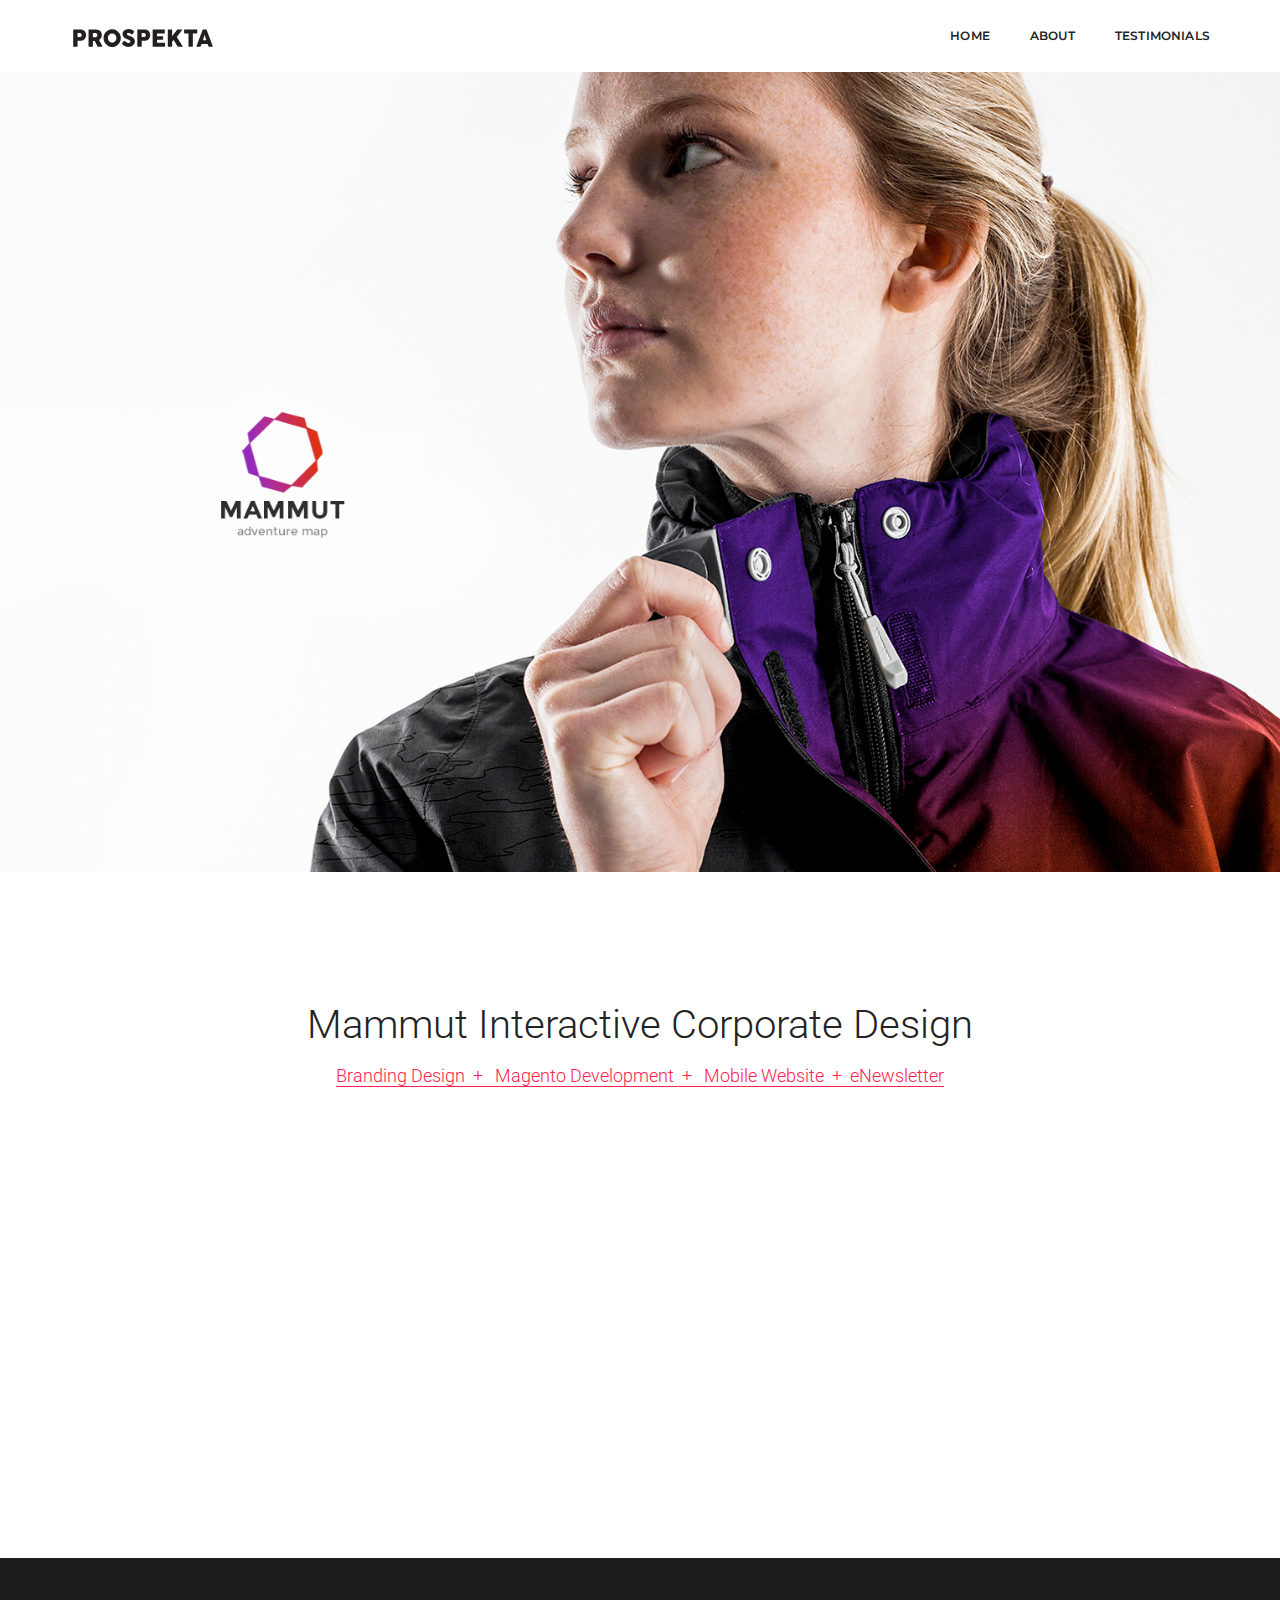
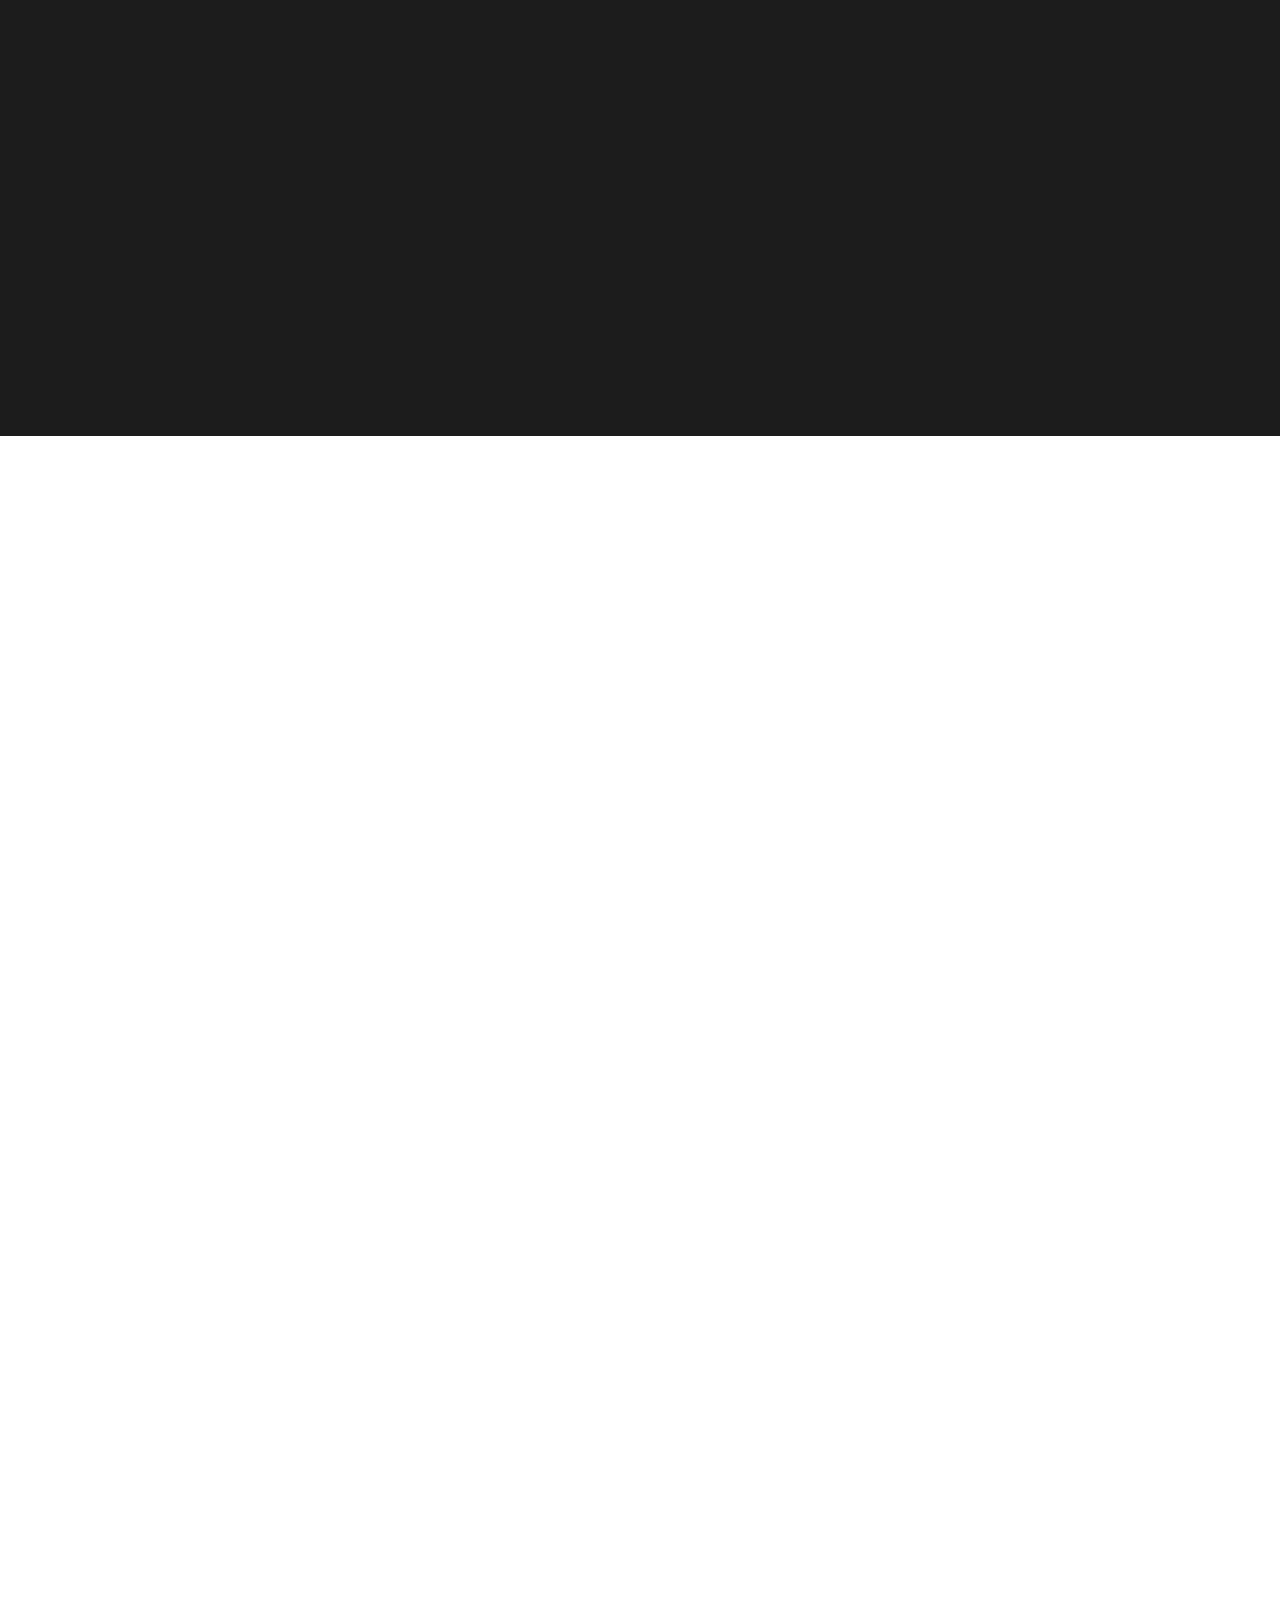
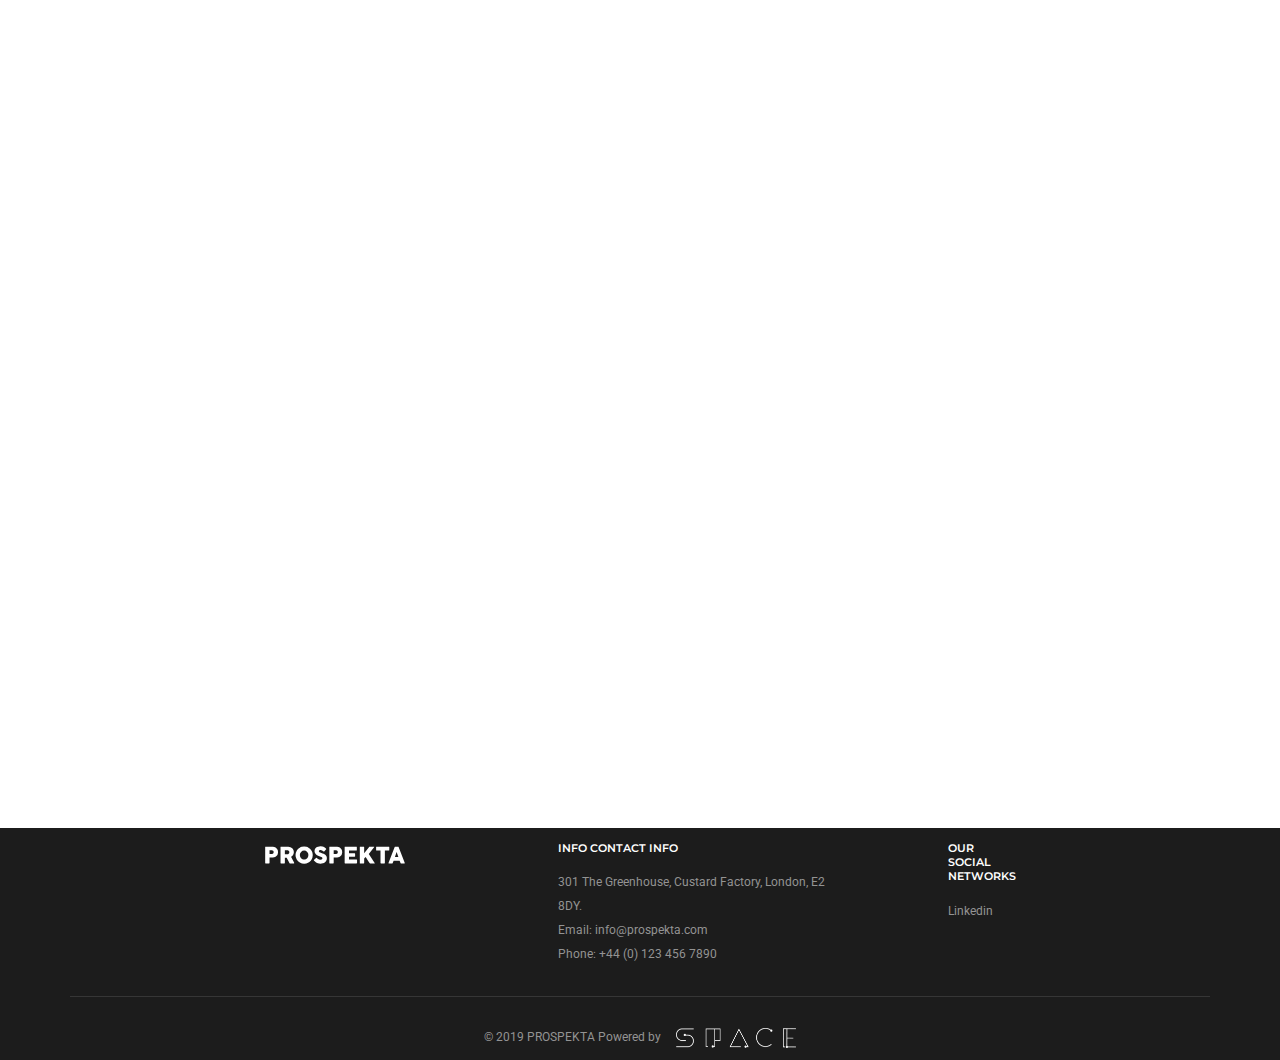
==== Client01.html @ 2a70dddb "Added a client page" ====
<!doctype html>
<html class="no-js" lang="en">

<head>
	<!-- title -->
	<title>Proskpekta - Client </title>
	<meta charset="utf-8">
	<meta http-equiv="X-UA-Compatible" content="IE=edge" />
	<meta name="viewport" content="width=device-width,initial-scale=1.0,maximum-scale=1" />
	<meta name="author" content="ThemeZaa">
	<!-- description -->
	<meta name="description" content="POFO is a highly creative, modern, visually stunning and Bootstrap responsive multipurpose agency and portfolio HTML5 template with 25 ready home page demos.">
	<!-- keywords -->
	<meta name="keywords" content="creative, modern, clean, bootstrap responsive, html5, css3, portfolio, blog, agency, templates, multipurpose, one page, corporate, start-up, studio, branding, designer, freelancer, carousel, parallax, photography, personal, masonry, grid, coming soon, faq">
	<!-- favicon -->
	<link rel="shortcut icon" href="images/favicon.png">
	<link rel="apple-touch-icon" href="images/apple-touch-icon-57x57.png">
	<link rel="apple-touch-icon" sizes="72x72" href="images/apple-touch-icon-72x72.png">
	<link rel="apple-touch-icon" sizes="114x114" href="images/apple-touch-icon-114x114.png">
	<!-- animation -->
	<link rel="stylesheet" href="css/animate.css" />
	<!-- bootstrap -->
	<link rel="stylesheet" href="css/bootstrap.min.css" />
	<!-- et line icon -->
	<link rel="stylesheet" href="css/et-line-icons.css" />
	<!-- font-awesome icon -->
	<link rel="stylesheet" href="css/font-awesome.min.css" />
	<!-- themify icon -->
	<link rel="stylesheet" href="css/themify-icons.css">
	<!-- swiper carousel -->
	<link rel="stylesheet" href="css/swiper.min.css">
	<!-- justified gallery  -->
	<link rel="stylesheet" href="css/justified-gallery.min.css">
	<!-- magnific popup -->
	<link rel="stylesheet" href="css/magnific-popup.css" />
	<!-- revolution slider -->
	<link rel="stylesheet" type="text/css" href="revolution/css/settings.css" media="screen" />
	<link rel="stylesheet" type="text/css" href="revolution/css/layers.css">
	<link rel="stylesheet" type="text/css" href="revolution/css/navigation.css">
	<!-- bootsnav -->
	<link rel="stylesheet" href="css/bootsnav.css">
	<!-- style -->
	<link rel="stylesheet" href="css/style.css" />
	<!-- responsive css -->
	<link rel="stylesheet" href="css/responsive.css" />
	<!--[if IE]>
            <script src="js/html5shiv.js"></script>
        <![endif]-->
</head>

<body>
	<!-- start header -->
	<header>
		<!-- start navigation -->
		<nav class="navbar navbar-default bootsnav navbar-fixed-top header-light bg-white nav-box-width ">
			<div class="container nav-header-container">
				<div class="row">
					<!-- start logo -->
					<div class="col-md-2 col-xs-5">
						<a href="index.html" title="Prospekta" class="logo"><img src="images/prospekta01.svg" data-rjs="images/prospekta01@2x.svg" class="logo-dark"
							 alt="Prospekta">
							<img src="images/prospekta01.svg" data-rjs="images/prospekta01@2x.svg" alt="Prospekta" class="logo-light default"></a>
					</div>
					<!-- end logo -->
					<div class="col-md-7 col-xs-2 width-auto pull-right accordion-menu">
						<button type="button" class="navbar-toggle collapsed pull-right" data-toggle="collapse" data-target="#navbar-collapse-toggle-1">
							<span class="sr-only">toggle navigation</span>
							<span class="icon-bar"></span>
							<span class="icon-bar"></span>
							<span class="icon-bar"></span>
						</button>
						<div class="navbar-collapse collapse pull-right" id="navbar-collapse-toggle-1">
							<ul class="nav navbar-nav navbar-left panel-group no-margin alt-font font-weight-800">
								<li><a href="index.html" title="Home" class="inner-link">Home</a></li>
								<li><a href="#about" title="About" class="inner-link">About</a></li>
								<li><a href="#testimonials" title="Testimonials" class="inner-link">Testimonials</a></li>
							</ul>
						</div>
					</div>
				</div>
			</div>
		</nav>
		<!-- end navigation -->
	</header>
	<!-- end header -->
	<!-- start product banner section -->
	<section class="no-padding cover-background one-fourth-screen top-space" style="background-image: url('images/portfolio-detail-bg.jpg');">
		<div class="container-fluid">
			<div class="row">
				<div class="col-md-12 no-padding">

				</div>
			</div>
		</div>
	</section>
	<!-- end product banner section -->
	<!-- start product information section -->
	<section id="about">
		<div class="container">
			<div class="row">
				<div class="col-md-12 col-sm-12 col-xs-12 text-center margin-100px-bottom sm-margin-50px-bottom xs-margin-30px-bottom">
					<h4 class="font-weight-300 text-extra-dark-gray margin-15px-bottom">Mammut Interactive Corporate Design</h4>
					<span class="text-deep-pink text-large border-bottom border-color-deep-pink font-weight-300">Branding Design &nbsp;+&nbsp;&nbsp;
						Magento Development &nbsp;+&nbsp;&nbsp; Mobile Website &nbsp;+&nbsp; eNewsletter</span>
				</div>
				<div class="col-md-5 col-sm-12 col-xs-12 col-md-offset-1 line-height-28 last-paragraph-no-margin sm-margin-50px-bottom xs-margin-30px-bottom wow fadeIn">
					<p>Lorem Ipsum is simply dummy text of the printing and typesetting industry. Lorem Ipsum has been the industry's standard
						dummy text ever since the 1500s, when an unknown printer took a galley of type and scrambled it to make a type specimen
						book. It has survived not only five centuries, but also the leap into electronic typesetting, remaining essentially
						unchanged. It was popularised in the 1960s with the release of Letraset sheets containing Lorem Ipsum passages.</p>
				</div>
				<div class="col-md-4 col-sm-12 col-xs-12 col-md-offset-1 line-height-26 wow fadeIn">
					<ul class="list-style-6 margin-twelve-left">
						<li class="margin-5px-bottom"><label class="width-30 display-inline-block">Client:</label>Jason Richardson</li>
						<li class="margin-5px-bottom"><label class="width-30 display-inline-block">Industry:</label>Adventure / Travel</li>
						<li class="margin-5px-bottom"><label class="width-30 display-inline-block">Services:</label>Design, Art Direction,
							Website
						</li>
						<li class="margin-5px-bottom"><label class="width-30 display-inline-block">Date:</label>January 16th, 2017
						</li>
						<li class="margin-5px-bottom"><label class="width-30 display-inline-block">Website:</label><a href="https://themeforest.net/item/pofo-creative-agency-corporate-and-portfolio-multipurpose-template/20645944?ref=themezaa"
							 target="_blank">www.mammutadventure.com</a></li>
					</ul>
				</div>
			</div>
		</div>
	</section>
	<!-- end product information section -->
	<!-- start product images section -->
	<section class="bg-extra-dark-gray">
		<div class="container-fluid padding-five-lr sm-padding-30px-lr">
			<div class="row">
				<!-- start product item -->
				<div class="col-md-4 col-sm-4 col-xs-12 xs-margin-30px-bottom wow fadeInUp">
					<img src="images/pofo-portfolio-centered-slides.jpg" alt="brochure image" />
				</div>
				<!-- end product item -->
				<!-- start product item -->
				<div class="col-md-4 col-sm-4 col-xs-12 xs-margin-30px-bottom wow fadeInUp" data-wow-delay="0.2s">
					<img src="images/pofo-portfolio-centered-slides.jpg" alt="brochure image" />
				</div>
				<!-- end product item -->
				<!-- start product item -->
				<div class="col-md-4 col-sm-4 col-xs-12 wow fadeInUp" data-wow-delay="0.4s">
					<img src="images/pofo-portfolio-centered-slides.jpg" alt="brochure image" />
				</div>
				<!-- end product item -->
			</div>
		</div>
	</section>
	<!-- end product images section -->
	<!-- start product quotes section -->
	<section class="wow fadeIn no-padding-bottom">
		<div class="container">
			<div class="row">
				<div class="margin-eight-bottom sm-margin-50px-bottom xs-margin-20px-bottom pull-left">
					<div class="col-md-6 col-sm-12 col-xs-12 last-paragraph-no-margin sm-margin-30px-bottom wow fadeInUp">
						<h5 class="font-weight-300 text-extra-dark-gray">Holistic brand redesign focusing product design, interface design,
							studio photograph style, icon design, editorial design, web design & motion design.
						</h5>
						<p class="font-weight-300 text-medium text-medium-gray">- Paul Rand / Creative Director</p>
					</div>
					<div class="col-md-5 col-sm-12 col-xs-12 col-md-offset-1 wow fadeInUp" data-wow-delay="0.2s">
						<p>Koordinaten bilden die Grundlage für Einsatz des Produktes ausgerichtete Corporate Design. Reale Daten wie zum Beispiel
							Wetterdaten, Geografische Flächen und Höhenmeter, werden in das Design in mit einbezogen. Die neu gestaltete Marke
							zeichnet sich sowohl durch userorientierte Einsatz. die in Grundlage für das Einsatz von des Produktes ausgerichtete
							Corporate Voin Design. in Reale Daten wie zum Beispiel Wetterdaten, Geog rafische Koordi naten und Höhenmeter, werden
							in das Design mit einbezogen. </p>
					</div>
				</div>
			</div>
		</div>
	</section>
	<!-- end product quotes section -->
	<!-- start section -->
	<section class="wow fadeIn bg-extra-dark-gray no-padding-bottom">
		<div class="container">
			<div class="row">
				<div class="col-md-12 text-center">
					<img src="images/portfolio-detail-logo.png" alt="logo mammut" class="margin-40px-bottom sm-margin-30px-bottom" />
					<h6 class="font-weight-300 text-medium-gray width-65 center-col sm-width-80">A corporate design based on the idea of
						generating design with user data created through the usage of the brands products. Every user has his own identity
						and can individualize his own products based on this adventures with the brands products.</h6>
					<div class="height-600px position-relative margin-100px-top sm-margin-50px-tb wow fadeInUp sm-height-auto"><img src="images/portfolio-detail-img-3.png"
						 alt="responsive priview" /></div>
				</div>
			</div>
		</div>
	</section>
	<section id="testimonials" class="wow fadeIn">
		<div class="container">

			<div class="row">
				<!-- start testimonial item -->
				<div class="col-md-4 col-sm-4 col-xs-12 sm-margin-four-bottom text-center xs-margin-twelve-bottom wow fadeInRight last-paragraph-no-margin">
					<img src="http://placehold.it/149x149" class="border-radius-100 width-30 margin-30px-bottom" alt="" />
					<p class="width-90 center-col">Their team are easy to work with and helped me make amazing websites in a short amount
						of time. Thanks guys for all your hard work.</p>
					<i class="fas fa-quote-left icon-small text-deep-pink display-block margin-30px-top margin-15px-bottom"></i>
					<span class="text-extra-dark-gray font-weight-600 text-small text-uppercase display-block line-height-10 alt-font">Shoko
						Mugikura</span>
					<span class="text-light-gray2 text-extra-small text-uppercase text-medium-gray">Design Manager</span>
				</div>
				<!-- end testimonial item -->
				<!-- start testimonial item -->
				<div class="col-md-4 col-sm-4 col-xs-12 sm-margin-four-bottom text-center xs-margin-twelve-bottom wow fadeInRight last-paragraph-no-margin"
				 data-wow-delay="0.2s">
					<img src="http://placehold.it/149x149" class="border-radius-100 width-30 margin-30px-bottom" alt="" />
					<p class="width-90 center-col">Trust us we looked for a very long time and wasted thousands of dollars testing other
						teams, freelancers, and outsource companies.</p>
					<i class="fas fa-quote-left icon-small text-deep-pink display-block margin-30px-top margin-15px-bottom"></i>
					<span class="text-extra-dark-gray font-weight-600 text-small text-uppercase display-block line-height-10 alt-font">Alexander
						Smith</span>
					<span class="text-light-gray2 text-extra-small text-uppercase text-medium-gray">Co Founder / CEO</span>
				</div>
				<!-- end testimonial item -->
				<!-- start testimonial item -->
				<div class="col-md-4 col-sm-4 col-xs-12 sm-margin-four-bottom text-center wow fadeInRight last-paragraph-no-margin" data-wow-delay="0.4s">
					<img src="http://placehold.it/149x149" class="border-radius-100 width-30 margin-30px-bottom" alt="" />
					<p class="width-90 center-col">This is an excellent company! I personally enjoyed the energy and the professional support
						the whole team gave to us into creating website.</p>
					<i class="fas fa-quote-left icon-small text-deep-pink display-block margin-30px-top margin-15px-bottom"></i>
					<span class="text-extra-dark-gray font-weight-600 text-small text-uppercase display-block line-height-10 alt-font">Lindsay
						Swanson</span>
					<span class="text-light-gray2 text-extra-small text-uppercase text-medium-gray">Creative Director</span>
				</div>
				<!-- start testimonial item -->
			</div>
		</div>
	</section>
	<!-- end section -->

	<!-- start footer -->
	<footer class="footer-clean-dark bg-extra-dark-gray padding-one-tb xs-padding-30px-tb">
		<div class="footer-widget-area padding-30px-bottom">
			<div class="container">
				<div class="row" style="    display: flex;
                                    flex: 1;
                                    justify-content: center;
                            ">
					<!-- start logo -->
					<div class="col-md-3 col-sm-12 col-xs-12 widget sm-margin-50px-bottom xs-margin-30px-bottom sm-text-center xs-text-left">
						<a href="index.html" class="display-inline-block"><img class="footer-logo" style="width: 10em; height: 10em;" src="images/prospekta02.svg"
							 data-rjs="/images/prospekta02@2x.svg" alt="Prospekta"></a>
					</div>
					<!-- end logo -->
					<!-- start contact information -->
					<div class="col-md-4 col-sm-4 col-xs-12 widget xs-margin-30px-bottom">
						<div class="widget-title alt-font text-extra-small text-uppercase text-white margin-15px-bottom font-weight-600">Info
							Contact info
						</div>
						<div class="text-small line-height-24 width-75 text-medium-gray xs-width-100">301 The Greenhouse, Custard Factory,
							London, E2 8DY.</div>
						<div class="text-small line-height-24 text-medium-gray">Email: <a href="mailto:info@prospekta.com" class="text-medium-gray">info@prospekta.com</a></div>
						<div class="text-small line-height-24 text-medium-gray">Phone: +44 (0) 123 456 7890</div>
					</div>
					<!-- end contact information -->
					<!-- start social media -->
					<div class="col-md-1 col-sm-4 col-xs-12 widget xs-margin-30px-bottom">
						<div class="widget-title alt-font text-extra-small text-white text-uppercase margin-15px-bottom font-weight-600">Our
							social networks</div>
						<ul class="list-unstyled">

							<li class="width-50 pull-left"><a href="https://www.linkedin.com/" target="_blank" class="text-medium-gray text-small">Linkedin</a></li>

						</ul>
					</div>
					<!-- end social media -->
				</div>
			</div>
		</div>
		<div class="container">
			<div class="border-color-medium-dark-gray border-top padding-30px-top">
				<div class="row">
					<!-- start copyright -->
					<div class="col-md-12 col-xs-12 text-right text-small text-center text-medium-gray">© 2019 PROSPEKTA Powered by
						<a href="http://www.spacedev.uy/" target="_blank" title="ThemeZaa" class="text-medium-gray"><img class="footer-logo"
							 style="width: 10em;
                                    height: 20px;
                                    margin-left: 1em;" src="images/space-02.png" data-rjs="images/space-02@2x.png" alt="Space"></a></div>
					<!-- end copyright -->
				</div>
			</div>
		</div>
	</footer>
	<!-- end footer -->
	<!-- end footer -->
	<!-- start scroll to top -->
	<a class="scroll-top-arrow" href="javascript:void(0);"><i class="ti-arrow-up"></i></a>
	<!-- end scroll to top  -->
	<!-- javascript libraries -->
	<script type="text/javascript" src="js/jquery.js"></script>
	<script type="text/javascript" src="js/modernizr.js"></script>
	<script type="text/javascript" src="js/bootstrap.min.js"></script>
	<script type="text/javascript" src="js/jquery.easing.1.3.js"></script>
	<script type="text/javascript" src="js/skrollr.min.js"></script>
	<script type="text/javascript" src="js/smooth-scroll.js"></script>
	<script type="text/javascript" src="js/jquery.appear.js"></script>
	<!-- menu navigation -->
	<script type="text/javascript" src="js/bootsnav.js"></script>
	<script type="text/javascript" src="js/jquery.nav.js"></script>
	<!-- animation -->
	<script type="text/javascript" src="js/wow.min.js"></script>
	<!-- page scroll -->
	<script type="text/javascript" src="js/page-scroll.js"></script>
	<!-- swiper carousel -->
	<script type="text/javascript" src="js/swiper.min.js"></script>
	<!-- counter -->
	<script type="text/javascript" src="js/jquery.count-to.js"></script>
	<!-- parallax -->
	<script type="text/javascript" src="js/jquery.stellar.js"></script>
	<!-- magnific popup -->
	<script type="text/javascript" src="js/jquery.magnific-popup.min.js"></script>
	<!-- portfolio with shorting tab -->
	<script type="text/javascript" src="js/isotope.pkgd.min.js"></script>
	<!-- images loaded -->
	<script type="text/javascript" src="js/imagesloaded.pkgd.min.js"></script>
	<!-- pull menu -->
	<script type="text/javascript" src="js/classie.js"></script>
	<script type="text/javascript" src="js/hamburger-menu.js"></script>
	<!-- counter  -->
	<script type="text/javascript" src="js/counter.js"></script>
	<!-- fit video  -->
	<script type="text/javascript" src="js/jquery.fitvids.js"></script>
	<!-- equalize -->
	<script type="text/javascript" src="js/equalize.min.js"></script>
	<!-- skill bars  -->
	<script type="text/javascript" src="js/skill.bars.jquery.js"></script>
	<!-- justified gallery  -->
	<script type="text/javascript" src="js/justified-gallery.min.js"></script>
	<!--pie chart-->
	<script type="text/javascript" src="js/jquery.easypiechart.min.js"></script>
	<!-- instagram -->
	<script type="text/javascript" src="js/instafeed.min.js"></script>
	<!-- retina -->
	<script type="text/javascript" src="js/retina.min.js"></script>
	<!-- revolution -->
	<script type="text/javascript" src="revolution/js/jquery.themepunch.tools.min.js"></script>
	<script type="text/javascript" src="revolution/js/jquery.themepunch.revolution.min.js"></script>
	<!-- revolution slider extensions (load below extensions JS files only on local file systems to make the slider work! The following part can be removed on server for on demand loading) -->
	<!--<script type="text/javascript" src="revolution/js/extensions/revolution.extension.actions.min.js"></script>
        <script type="text/javascript" src="revolution/js/extensions/revolution.extension.carousel.min.js"></script>
        <script type="text/javascript" src="revolution/js/extensions/revolution.extension.kenburn.min.js"></script>
        <script type="text/javascript" src="revolution/js/extensions/revolution.extension.layeranimation.min.js"></script>
        <script type="text/javascript" src="revolution/js/extensions/revolution.extension.migration.min.js"></script>
        <script type="text/javascript" src="revolution/js/extensions/revolution.extension.navigation.min.js"></script>
        <script type="text/javascript" src="revolution/js/extensions/revolution.extension.parallax.min.js"></script>
        <script type="text/javascript" src="revolution/js/extensions/revolution.extension.slideanims.min.js"></script>
        <script type="text/javascript" src="revolution/js/extensions/revolution.extension.video.min.js"></script>-->
	<!-- setting -->
	<script type="text/javascript" src="js/main.js"></script>
</body>

</html>
---- css/et-line-icons.css ----
@font-face {
	font-family: 'et-line';
	src:url('../fonts/et-line.eot');
	src:url('../fonts/et-line.eot?#iefix') format('embedded-opentype'),
		url('../fonts/et-line.woff') format('woff'),
		url('../fonts/et-line.ttf') format('truetype'),
		url('../fonts/et-line.svg#et-line') format('svg');
	font-weight: normal;
	font-style: normal;
}

/* Use the following CSS code if you want to use data attributes for inserting your icons */
[data-icon]:before {
	font-family: 'et-line';
	content: attr(data-icon);
	speak: none;
	font-weight: normal;
	font-variant: normal;
	text-transform: none;
	line-height: 1;
	-webkit-font-smoothing: antialiased;
	-moz-osx-font-smoothing: grayscale;
	display:inline-block;
}

/* Use the following CSS code if you want to have a class per icon */
/*
Instead of a list of all class selectors,
you can use the generic selector below, but it's slower:
[class*="icon-"] {
*/
.icon-mobile, .icon-laptop, .icon-desktop, .icon-tablet, .icon-phone, .icon-document, .icon-documents, .icon-search, .icon-clipboard, .icon-newspaper, .icon-notebook, .icon-book-open, .icon-browser, .icon-calendar, .icon-presentation, .icon-picture, .icon-pictures, .icon-video, .icon-camera, .icon-printer, .icon-toolbox, .icon-briefcase, .icon-wallet, .icon-gift, .icon-bargraph, .icon-grid, .icon-expand, .icon-focus, .icon-edit, .icon-adjustments, .icon-ribbon, .icon-hourglass, .icon-lock, .icon-megaphone, .icon-shield, .icon-trophy, .icon-flag, .icon-map, .icon-puzzle, .icon-basket, .icon-envelope, .icon-streetsign, .icon-telescope, .icon-gears, .icon-key, .icon-paperclip, .icon-attachment, .icon-pricetags, .icon-lightbulb, .icon-layers, .icon-pencil, .icon-tools, .icon-tools-2, .icon-scissors, .icon-paintbrush, .icon-magnifying-glass, .icon-circle-compass, .icon-linegraph, .icon-mic, .icon-strategy, .icon-beaker, .icon-caution, .icon-recycle, .icon-anchor, .icon-profile-male, .icon-profile-female, .icon-bike, .icon-wine, .icon-hotairballoon, .icon-globe, .icon-genius, .icon-map-pin, .icon-dial, .icon-chat, .icon-heart, .icon-cloud, .icon-upload, .icon-download, .icon-target, .icon-hazardous, .icon-piechart, .icon-speedometer, .icon-global, .icon-compass, .icon-lifesaver, .icon-clock, .icon-aperture, .icon-quote, .icon-scope, .icon-alarmclock, .icon-refresh, .icon-happy, .icon-sad, .icon-facebook, .icon-twitter, .icon-googleplus, .icon-rss, .icon-tumblr, .icon-linkedin, .icon-dribbble {
	font-family: 'et-line';
	speak: none;
	font-style: normal;
	font-weight: normal;
	font-variant: normal;
	text-transform: none;
	line-height: 1.1;
	-webkit-font-smoothing: antialiased;
	-moz-osx-font-smoothing: grayscale;
	display:inline-block;
}
.icon-mobile:before {
	content: "\e000";
}
.icon-laptop:before {
	content: "\e001";
}
.icon-desktop:before {
	content: "\e002";
}
.icon-tablet:before {
	content: "\e003";
}
.icon-phone:before {
	content: "\e004";
}
.icon-document:before {
	content: "\e005";
}
.icon-documents:before {
	content: "\e006";
}
.icon-search:before {
	content: "\e007";
}
.icon-clipboard:before {
	content: "\e008";
}
.icon-newspaper:before {
	content: "\e009";
}
.icon-notebook:before {
	content: "\e00a";
}
.icon-book-open:before {
	content: "\e00b";
}
.icon-browser:before {
	content: "\e00c";
}
.icon-calendar:before {
	content: "\e00d";
}
.icon-presentation:before {
	content: "\e00e";
}
.icon-picture:before {
	content: "\e00f";
}
.icon-pictures:before {
	content: "\e010";
}
.icon-video:before {
	content: "\e011";
}
.icon-camera:before {
	content: "\e012";
}
.icon-printer:before {
	content: "\e013";
}
.icon-toolbox:before {
	content: "\e014";
}
.icon-briefcase:before {
	content: "\e015";
}
.icon-wallet:before {
	content: "\e016";
}
.icon-gift:before {
	content: "\e017";
}
.icon-bargraph:before {
	content: "\e018";
}
.icon-grid:before {
	content: "\e019";
}
.icon-expand:before {
	content: "\e01a";
}
.icon-focus:before {
	content: "\e01b";
}
.icon-edit:before {
	content: "\e01c";
}
.icon-adjustments:before {
	content: "\e01d";
}
.icon-ribbon:before {
	content: "\e01e";
}
.icon-hourglass:before {
	content: "\e01f";
}
.icon-lock:before {
	content: "\e020";
}
.icon-megaphone:before {
	content: "\e021";
}
.icon-shield:before {
	content: "\e022";
}
.icon-trophy:before {
	content: "\e023";
}
.icon-flag:before {
	content: "\e024";
}
.icon-map:before {
	content: "\e025";
}
.icon-puzzle:before {
	content: "\e026";
}
.icon-basket:before {
	content: "\e027";
}
.icon-envelope:before {
	content: "\e028";
}
.icon-streetsign:before {
	content: "\e029";
}
.icon-telescope:before {
	content: "\e02a";
}
.icon-gears:before {
	content: "\e02b";
}
.icon-key:before {
	content: "\e02c";
}
.icon-paperclip:before {
	content: "\e02d";
}
.icon-attachment:before {
	content: "\e02e";
}
.icon-pricetags:before {
	content: "\e02f";
}
.icon-lightbulb:before {
	content: "\e030";
}
.icon-layers:before {
	content: "\e031";
}
.icon-pencil:before {
	content: "\e032";
}
.icon-tools:before {
	content: "\e033";
}
.icon-tools-2:before {
	content: "\e034";
}
.icon-scissors:before {
	content: "\e035";
}
.icon-paintbrush:before {
	content: "\e036";
}
.icon-magnifying-glass:before {
	content: "\e037";
}
.icon-circle-compass:before {
	content: "\e038";
}
.icon-linegraph:before {
	content: "\e039";
}
.icon-mic:before {
	content: "\e03a";
}
.icon-strategy:before {
	content: "\e03b";
}
.icon-beaker:before {
	content: "\e03c";
}
.icon-caution:before {
	content: "\e03d";
}
.icon-recycle:before {
	content: "\e03e";
}
.icon-anchor:before {
	content: "\e03f";
}
.icon-profile-male:before {
	content: "\e040";
}
.icon-profile-female:before {
	content: "\e041";
}
.icon-bike:before {
	content: "\e042";
}
.icon-wine:before {
	content: "\e043";
}
.icon-hotairballoon:before {
	content: "\e044";
}
.icon-globe:before {
	content: "\e045";
}
.icon-genius:before {
	content: "\e046";
}
.icon-map-pin:before {
	content: "\e047";
}
.icon-dial:before {
	content: "\e048";
}
.icon-chat:before {
	content: "\e049";
}
.icon-heart:before {
	content: "\e04a";
}
.icon-cloud:before {
	content: "\e04b";
}
.icon-upload:before {
	content: "\e04c";
}
.icon-download:before {
	content: "\e04d";
}
.icon-target:before {
	content: "\e04e";
}
.icon-hazardous:before {
	content: "\e04f";
}
.icon-piechart:before {
	content: "\e050";
}
.icon-speedometer:before {
	content: "\e051";
}
.icon-global:before {
	content: "\e052";
}
.icon-compass:before {
	content: "\e053";
}
.icon-lifesaver:before {
	content: "\e054";
}
.icon-clock:before {
	content: "\e055";
}
.icon-aperture:before {
	content: "\e056";
}
.icon-quote:before {
	content: "\e057";
}
.icon-scope:before {
	content: "\e058";
}
.icon-alarmclock:before {
	content: "\e059";
}
.icon-refresh:before {
	content: "\e05a";
}
.icon-happy:before {
	content: "\e05b";
}
.icon-sad:before {
	content: "\e05c";
}
.icon-facebook:before {
	content: "\e05d";
}
.icon-twitter:before {
	content: "\e05e";
}
.icon-googleplus:before {
	content: "\e05f";
}
.icon-rss:before {
	content: "\e060";
}
.icon-tumblr:before {
	content: "\e061";
}
.icon-linkedin:before {
	content: "\e062";
}
.icon-dribbble:before {
	content: "\e063";
}
---- css/themify-icons.css ----
@font-face {
	font-family: 'themify';
	src:url('../fonts/themify.eot?-fvbane');
	src:url('../fonts/themify.eot?#iefix-fvbane') format('embedded-opentype'),
		url('../fonts/themify.woff?-fvbane') format('woff'),
		url('../fonts/themify.ttf?-fvbane') format('truetype'),
		url('../fonts/themify.svg?-fvbane#themify') format('svg');
	font-weight: normal;
	font-style: normal;
}

[class^="ti-"], [class*=" ti-"] {
	font-family: 'themify';
	speak: none;
	font-style: normal;
	font-weight: normal;
	font-variant: normal;
	text-transform: none;
	line-height: 1;
        display: inline-block;

	/* Better Font Rendering =========== */
	-webkit-font-smoothing: antialiased;
	-moz-osx-font-smoothing: grayscale;
}

.ti-wand:before {
	content: "\e600";
}
.ti-volume:before {
	content: "\e601";
}
.ti-user:before {
	content: "\e602";
}
.ti-unlock:before {
	content: "\e603";
}
.ti-unlink:before {
	content: "\e604";
}
.ti-trash:before {
	content: "\e605";
}
.ti-thought:before {
	content: "\e606";
}
.ti-target:before {
	content: "\e607";
}
.ti-tag:before {
	content: "\e608";
}
.ti-tablet:before {
	content: "\e609";
}
.ti-star:before {
	content: "\e60a";
}
.ti-spray:before {
	content: "\e60b";
}
.ti-signal:before {
	content: "\e60c";
}
.ti-shopping-cart:before {
	content: "\e60d";
}
.ti-shopping-cart-full:before {
	content: "\e60e";
}
.ti-settings:before {
	content: "\e60f";
}
.ti-search:before {
	content: "\e610";
}
.ti-zoom-in:before {
	content: "\e611";
}
.ti-zoom-out:before {
	content: "\e612";
}
.ti-cut:before {
	content: "\e613";
}
.ti-ruler:before {
	content: "\e614";
}
.ti-ruler-pencil:before {
	content: "\e615";
}
.ti-ruler-alt:before {
	content: "\e616";
}
.ti-bookmark:before {
	content: "\e617";
}
.ti-bookmark-alt:before {
	content: "\e618";
}
.ti-reload:before {
	content: "\e619";
}
.ti-plus:before {
	content: "\e61a";
}
.ti-pin:before {
	content: "\e61b";
}
.ti-pencil:before {
	content: "\e61c";
}
.ti-pencil-alt:before {
	content: "\e61d";
}
.ti-paint-roller:before {
	content: "\e61e";
}
.ti-paint-bucket:before {
	content: "\e61f";
}
.ti-na:before {
	content: "\e620";
}
.ti-mobile:before {
	content: "\e621";
}
.ti-minus:before {
	content: "\e622";
}
.ti-medall:before {
	content: "\e623";
}
.ti-medall-alt:before {
	content: "\e624";
}
.ti-marker:before {
	content: "\e625";
}
.ti-marker-alt:before {
	content: "\e626";
}
.ti-arrow-up:before {
	content: "\e627";
}
.ti-arrow-right:before {
	content: "\e628";
}
.ti-arrow-left:before {
	content: "\e629";
}
.ti-arrow-down:before {
	content: "\e62a";
}
.ti-lock:before {
	content: "\e62b";
}
.ti-location-arrow:before {
	content: "\e62c";
}
.ti-link:before {
	content: "\e62d";
}
.ti-layout:before {
	content: "\e62e";
}
.ti-layers:before {
	content: "\e62f";
}
.ti-layers-alt:before {
	content: "\e630";
}
.ti-key:before {
	content: "\e631";
}
.ti-import:before {
	content: "\e632";
}
.ti-image:before {
	content: "\e633";
}
.ti-heart:before {
	content: "\e634";
}
.ti-heart-broken:before {
	content: "\e635";
}
.ti-hand-stop:before {
	content: "\e636";
}
.ti-hand-open:before {
	content: "\e637";
}
.ti-hand-drag:before {
	content: "\e638";
}
.ti-folder:before {
	content: "\e639";
}
.ti-flag:before {
	content: "\e63a";
}
.ti-flag-alt:before {
	content: "\e63b";
}
.ti-flag-alt-2:before {
	content: "\e63c";
}
.ti-eye:before {
	content: "\e63d";
}
.ti-export:before {
	content: "\e63e";
}
.ti-exchange-vertical:before {
	content: "\e63f";
}
.ti-desktop:before {
	content: "\e640";
}
.ti-cup:before {
	content: "\e641";
}
.ti-crown:before {
	content: "\e642";
}
.ti-comments:before {
	content: "\e643";
}
.ti-comment:before {
	content: "\e644";
}
.ti-comment-alt:before {
	content: "\e645";
}
.ti-close:before {
	content: "\e646";
}
.ti-clip:before {
	content: "\e647";
}
.ti-angle-up:before {
	content: "\e648";
}
.ti-angle-right:before {
	content: "\e649";
}
.ti-angle-left:before {
	content: "\e64a";
}
.ti-angle-down:before {
	content: "\e64b";
}
.ti-check:before {
	content: "\e64c";
}
.ti-check-box:before {
	content: "\e64d";
}
.ti-camera:before {
	content: "\e64e";
}
.ti-announcement:before {
	content: "\e64f";
}
.ti-brush:before {
	content: "\e650";
}
.ti-briefcase:before {
	content: "\e651";
}
.ti-bolt:before {
	content: "\e652";
}
.ti-bolt-alt:before {
	content: "\e653";
}
.ti-blackboard:before {
	content: "\e654";
}
.ti-bag:before {
	content: "\e655";
}
.ti-move:before {
	content: "\e656";
}
.ti-arrows-vertical:before {
	content: "\e657";
}
.ti-arrows-horizontal:before {
	content: "\e658";
}
.ti-fullscreen:before {
	content: "\e659";
}
.ti-arrow-top-right:before {
	content: "\e65a";
}
.ti-arrow-top-left:before {
	content: "\e65b";
}
.ti-arrow-circle-up:before {
	content: "\e65c";
}
.ti-arrow-circle-right:before {
	content: "\e65d";
}
.ti-arrow-circle-left:before {
	content: "\e65e";
}
.ti-arrow-circle-down:before {
	content: "\e65f";
}
.ti-angle-double-up:before {
	content: "\e660";
}
.ti-angle-double-right:before {
	content: "\e661";
}
.ti-angle-double-left:before {
	content: "\e662";
}
.ti-angle-double-down:before {
	content: "\e663";
}
.ti-zip:before {
	content: "\e664";
}
.ti-world:before {
	content: "\e665";
}
.ti-wheelchair:before {
	content: "\e666";
}
.ti-view-list:before {
	content: "\e667";
}
.ti-view-list-alt:before {
	content: "\e668";
}
.ti-view-grid:before {
	content: "\e669";
}
.ti-uppercase:before {
	content: "\e66a";
}
.ti-upload:before {
	content: "\e66b";
}
.ti-underline:before {
	content: "\e66c";
}
.ti-truck:before {
	content: "\e66d";
}
.ti-timer:before {
	content: "\e66e";
}
.ti-ticket:before {
	content: "\e66f";
}
.ti-thumb-up:before {
	content: "\e670";
}
.ti-thumb-down:before {
	content: "\e671";
}
.ti-text:before {
	content: "\e672";
}
.ti-stats-up:before {
	content: "\e673";
}
.ti-stats-down:before {
	content: "\e674";
}
.ti-split-v:before {
	content: "\e675";
}
.ti-split-h:before {
	content: "\e676";
}
.ti-smallcap:before {
	content: "\e677";
}
.ti-shine:before {
	content: "\e678";
}
.ti-shift-right:before {
	content: "\e679";
}
.ti-shift-left:before {
	content: "\e67a";
}
.ti-shield:before {
	content: "\e67b";
}
.ti-notepad:before {
	content: "\e67c";
}
.ti-server:before {
	content: "\e67d";
}
.ti-quote-right:before {
	content: "\e67e";
}
.ti-quote-left:before {
	content: "\e67f";
}
.ti-pulse:before {
	content: "\e680";
}
.ti-printer:before {
	content: "\e681";
}
.ti-power-off:before {
	content: "\e682";
}
.ti-plug:before {
	content: "\e683";
}
.ti-pie-chart:before {
	content: "\e684";
}
.ti-paragraph:before {
	content: "\e685";
}
.ti-panel:before {
	content: "\e686";
}
.ti-package:before {
	content: "\e687";
}
.ti-music:before {
	content: "\e688";
}
.ti-music-alt:before {
	content: "\e689";
}
.ti-mouse:before {
	content: "\e68a";
}
.ti-mouse-alt:before {
	content: "\e68b";
}
.ti-money:before {
	content: "\e68c";
}
.ti-microphone:before {
	content: "\e68d";
}
.ti-menu:before {
	content: "\e68e";
}
.ti-menu-alt:before {
	content: "\e68f";
}
.ti-map:before {
	content: "\e690";
}
.ti-map-alt:before {
	content: "\e691";
}
.ti-loop:before {
	content: "\e692";
}
.ti-location-pin:before {
	content: "\e693";
}
.ti-list:before {
	content: "\e694";
}
.ti-light-bulb:before {
	content: "\e695";
}
.ti-Italic:before {
	content: "\e696";
}
.ti-info:before {
	content: "\e697";
}
.ti-infinite:before {
	content: "\e698";
}
.ti-id-badge:before {
	content: "\e699";
}
.ti-hummer:before {
	content: "\e69a";
}
.ti-home:before {
	content: "\e69b";
}
.ti-help:before {
	content: "\e69c";
}
.ti-headphone:before {
	content: "\e69d";
}
.ti-harddrives:before {
	content: "\e69e";
}
.ti-harddrive:before {
	content: "\e69f";
}
.ti-gift:before {
	content: "\e6a0";
}
.ti-game:before {
	content: "\e6a1";
}
.ti-filter:before {
	content: "\e6a2";
}
.ti-files:before {
	content: "\e6a3";
}
.ti-file:before {
	content: "\e6a4";
}
.ti-eraser:before {
	content: "\e6a5";
}
.ti-envelope:before {
	content: "\e6a6";
}
.ti-download:before {
	content: "\e6a7";
}
.ti-direction:before {
	content: "\e6a8";
}
.ti-direction-alt:before {
	content: "\e6a9";
}
.ti-dashboard:before {
	content: "\e6aa";
}
.ti-control-stop:before {
	content: "\e6ab";
}
.ti-control-shuffle:before {
	content: "\e6ac";
}
.ti-control-play:before {
	content: "\e6ad";
}
.ti-control-pause:before {
	content: "\e6ae";
}
.ti-control-forward:before {
	content: "\e6af";
}
.ti-control-backward:before {
	content: "\e6b0";
}
.ti-cloud:before {
	content: "\e6b1";
}
.ti-cloud-up:before {
	content: "\e6b2";
}
.ti-cloud-down:before {
	content: "\e6b3";
}
.ti-clipboard:before {
	content: "\e6b4";
}
.ti-car:before {
	content: "\e6b5";
}
.ti-calendar:before {
	content: "\e6b6";
}
.ti-book:before {
	content: "\e6b7";
}
.ti-bell:before {
	content: "\e6b8";
}
.ti-basketball:before {
	content: "\e6b9";
}
.ti-bar-chart:before {
	content: "\e6ba";
}
.ti-bar-chart-alt:before {
	content: "\e6bb";
}
.ti-back-right:before {
	content: "\e6bc";
}
.ti-back-left:before {
	content: "\e6bd";
}
.ti-arrows-corner:before {
	content: "\e6be";
}
.ti-archive:before {
	content: "\e6bf";
}
.ti-anchor:before {
	content: "\e6c0";
}
.ti-align-right:before {
	content: "\e6c1";
}
.ti-align-left:before {
	content: "\e6c2";
}
.ti-align-justify:before {
	content: "\e6c3";
}
.ti-align-center:before {
	content: "\e6c4";
}
.ti-alert:before {
	content: "\e6c5";
}
.ti-alarm-clock:before {
	content: "\e6c6";
}
.ti-agenda:before {
	content: "\e6c7";
}
.ti-write:before {
	content: "\e6c8";
}
.ti-window:before {
	content: "\e6c9";
}
.ti-widgetized:before {
	content: "\e6ca";
}
.ti-widget:before {
	content: "\e6cb";
}
.ti-widget-alt:before {
	content: "\e6cc";
}
.ti-wallet:before {
	content: "\e6cd";
}
.ti-video-clapper:before {
	content: "\e6ce";
}
.ti-video-camera:before {
	content: "\e6cf";
}
.ti-vector:before {
	content: "\e6d0";
}
.ti-themify-logo:before {
	content: "\e6d1";
}
.ti-themify-favicon:before {
	content: "\e6d2";
}
.ti-themify-favicon-alt:before {
	content: "\e6d3";
}
.ti-support:before {
	content: "\e6d4";
}
.ti-stamp:before {
	content: "\e6d5";
}
.ti-split-v-alt:before {
	content: "\e6d6";
}
.ti-slice:before {
	content: "\e6d7";
}
.ti-shortcode:before {
	content: "\e6d8";
}
.ti-shift-right-alt:before {
	content: "\e6d9";
}
.ti-shift-left-alt:before {
	content: "\e6da";
}
.ti-ruler-alt-2:before {
	content: "\e6db";
}
.ti-receipt:before {
	content: "\e6dc";
}
.ti-pin2:before {
	content: "\e6dd";
}
.ti-pin-alt:before {
	content: "\e6de";
}
.ti-pencil-alt2:before {
	content: "\e6df";
}
.ti-palette:before {
	content: "\e6e0";
}
.ti-more:before {
	content: "\e6e1";
}
.ti-more-alt:before {
	content: "\e6e2";
}
.ti-microphone-alt:before {
	content: "\e6e3";
}
.ti-magnet:before {
	content: "\e6e4";
}
.ti-line-double:before {
	content: "\e6e5";
}
.ti-line-dotted:before {
	content: "\e6e6";
}
.ti-line-dashed:before {
	content: "\e6e7";
}
.ti-layout-width-full:before {
	content: "\e6e8";
}
.ti-layout-width-default:before {
	content: "\e6e9";
}
.ti-layout-width-default-alt:before {
	content: "\e6ea";
}
.ti-layout-tab:before {
	content: "\e6eb";
}
.ti-layout-tab-window:before {
	content: "\e6ec";
}
.ti-layout-tab-v:before {
	content: "\e6ed";
}
.ti-layout-tab-min:before {
	content: "\e6ee";
}
.ti-layout-slider:before {
	content: "\e6ef";
}
.ti-layout-slider-alt:before {
	content: "\e6f0";
}
.ti-layout-sidebar-right:before {
	content: "\e6f1";
}
.ti-layout-sidebar-none:before {
	content: "\e6f2";
}
.ti-layout-sidebar-left:before {
	content: "\e6f3";
}
.ti-layout-placeholder:before {
	content: "\e6f4";
}
.ti-layout-menu:before {
	content: "\e6f5";
}
.ti-layout-menu-v:before {
	content: "\e6f6";
}
.ti-layout-menu-separated:before {
	content: "\e6f7";
}
.ti-layout-menu-full:before {
	content: "\e6f8";
}
.ti-layout-media-right-alt:before {
	content: "\e6f9";
}
.ti-layout-media-right:before {
	content: "\e6fa";
}
.ti-layout-media-overlay:before {
	content: "\e6fb";
}
.ti-layout-media-overlay-alt:before {
	content: "\e6fc";
}
.ti-layout-media-overlay-alt-2:before {
	content: "\e6fd";
}
.ti-layout-media-left-alt:before {
	content: "\e6fe";
}
.ti-layout-media-left:before {
	content: "\e6ff";
}
.ti-layout-media-center-alt:before {
	content: "\e700";
}
.ti-layout-media-center:before {
	content: "\e701";
}
.ti-layout-list-thumb:before {
	content: "\e702";
}
.ti-layout-list-thumb-alt:before {
	content: "\e703";
}
.ti-layout-list-post:before {
	content: "\e704";
}
.ti-layout-list-large-image:before {
	content: "\e705";
}
.ti-layout-line-solid:before {
	content: "\e706";
}
.ti-layout-grid4:before {
	content: "\e707";
}
.ti-layout-grid3:before {
	content: "\e708";
}
.ti-layout-grid2:before {
	content: "\e709";
}
.ti-layout-grid2-thumb:before {
	content: "\e70a";
}
.ti-layout-cta-right:before {
	content: "\e70b";
}
.ti-layout-cta-left:before {
	content: "\e70c";
}
.ti-layout-cta-center:before {
	content: "\e70d";
}
.ti-layout-cta-btn-right:before {
	content: "\e70e";
}
.ti-layout-cta-btn-left:before {
	content: "\e70f";
}
.ti-layout-column4:before {
	content: "\e710";
}
.ti-layout-column3:before {
	content: "\e711";
}
.ti-layout-column2:before {
	content: "\e712";
}
.ti-layout-accordion-separated:before {
	content: "\e713";
}
.ti-layout-accordion-merged:before {
	content: "\e714";
}
.ti-layout-accordion-list:before {
	content: "\e715";
}
.ti-ink-pen:before {
	content: "\e716";
}
.ti-info-alt:before {
	content: "\e717";
}
.ti-help-alt:before {
	content: "\e718";
}
.ti-headphone-alt:before {
	content: "\e719";
}
.ti-hand-point-up:before {
	content: "\e71a";
}
.ti-hand-point-right:before {
	content: "\e71b";
}
.ti-hand-point-left:before {
	content: "\e71c";
}
.ti-hand-point-down:before {
	content: "\e71d";
}
.ti-gallery:before {
	content: "\e71e";
}
.ti-face-smile:before {
	content: "\e71f";
}
.ti-face-sad:before {
	content: "\e720";
}
.ti-credit-card:before {
	content: "\e721";
}
.ti-control-skip-forward:before {
	content: "\e722";
}
.ti-control-skip-backward:before {
	content: "\e723";
}
.ti-control-record:before {
	content: "\e724";
}
.ti-control-eject:before {
	content: "\e725";
}
.ti-comments-smiley:before {
	content: "\e726";
}
.ti-brush-alt:before {
	content: "\e727";
}
.ti-youtube:before {
	content: "\e728";
}
.ti-vimeo:before {
	content: "\e729";
}
.ti-twitter:before {
	content: "\e72a";
}
.ti-time:before {
	content: "\e72b";
}
.ti-tumblr:before {
	content: "\e72c";
}
.ti-skype:before {
	content: "\e72d";
}
.ti-share:before {
	content: "\e72e";
}
.ti-share-alt:before {
	content: "\e72f";
}
.ti-rocket:before {
	content: "\e730";
}
.ti-pinterest:before {
	content: "\e731";
}
.ti-new-window:before {
	content: "\e732";
}
.ti-microsoft:before {
	content: "\e733";
}
.ti-list-ol:before {
	content: "\e734";
}
.ti-linkedin:before {
	content: "\e735";
}
.ti-layout-sidebar-2:before {
	content: "\e736";
}
.ti-layout-grid4-alt:before {
	content: "\e737";
}
.ti-layout-grid3-alt:before {
	content: "\e738";
}
.ti-layout-grid2-alt:before {
	content: "\e739";
}
.ti-layout-column4-alt:before {
	content: "\e73a";
}
.ti-layout-column3-alt:before {
	content: "\e73b";
}
.ti-layout-column2-alt:before {
	content: "\e73c";
}
.ti-instagram:before {
	content: "\e73d";
}
.ti-google:before {
	content: "\e73e";
}
.ti-github:before {
	content: "\e73f";
}
.ti-flickr:before {
	content: "\e740";
}
.ti-facebook:before {
	content: "\e741";
}
.ti-dropbox:before {
	content: "\e742";
}
.ti-dribbble:before {
	content: "\e743";
}
.ti-apple:before {
	content: "\e744";
}
.ti-android:before {
	content: "\e745";
}
.ti-save:before {
	content: "\e746";
}
.ti-save-alt:before {
	content: "\e747";
}
.ti-yahoo:before {
	content: "\e748";
}
.ti-wordpress:before {
	content: "\e749";
}
.ti-vimeo-alt:before {
	content: "\e74a";
}
.ti-twitter-alt:before {
	content: "\e74b";
}
.ti-tumblr-alt:before {
	content: "\e74c";
}
.ti-trello:before {
	content: "\e74d";
}
.ti-stack-overflow:before {
	content: "\e74e";
}
.ti-soundcloud:before {
	content: "\e74f";
}
.ti-sharethis:before {
	content: "\e750";
}
.ti-sharethis-alt:before {
	content: "\e751";
}
.ti-reddit:before {
	content: "\e752";
}
.ti-pinterest-alt:before {
	content: "\e753";
}
.ti-microsoft-alt:before {
	content: "\e754";
}
.ti-linux:before {
	content: "\e755";
}
.ti-jsfiddle:before {
	content: "\e756";
}
.ti-joomla:before {
	content: "\e757";
}
.ti-html5:before {
	content: "\e758";
}
.ti-flickr-alt:before {
	content: "\e759";
}
.ti-email:before {
	content: "\e75a";
}
.ti-drupal:before {
	content: "\e75b";
}
.ti-dropbox-alt:before {
	content: "\e75c";
}
.ti-css3:before {
	content: "\e75d";
}
.ti-rss:before {
	content: "\e75e";
}
.ti-rss-alt:before {
	content: "\e75f";
}
---- css/justified-gallery.min.css ----
/*!
 * Justified Gallery - v3.6.3
 * http://miromannino.github.io/Justified-Gallery/
 * Copyright (c) 2016 Miro Mannino
 * Licensed under the MIT license.
 */
.justified-gallery{width:100%;position:relative;overflow:hidden}.justified-gallery>a,.justified-gallery>div{position:absolute;display:inline-block;overflow:hidden;filter:"alpha(opacity=10)";opacity:.1}.justified-gallery>a>img,.justified-gallery>div>img,.justified-gallery>a>a>img,.justified-gallery>div>a>img{position:absolute;top:50%;left:50%;margin:0;padding:0;border:0;filter:"alpha(opacity=0)";opacity:0}.justified-gallery>a>.caption,.justified-gallery>div>.caption{display:none;position:absolute;bottom:0;padding:5px;background-color:#000;left:0;right:0;margin:0;color:#fff;font-size:12px;font-weight:300;font-family:sans-serif}.justified-gallery>a>.caption.caption-visible,.justified-gallery>div>.caption.caption-visible{display:initial;filter:"alpha(opacity=70)";opacity:.7;-webkit-transition:opacity 500ms ease-in;-moz-transition:opacity 500ms ease-in;-o-transition:opacity 500ms ease-in;transition:opacity 500ms ease-in}.justified-gallery>.entry-visible{filter:"alpha(opacity=100)";opacity:1;background:0 0}.justified-gallery>.entry-visible>img,.justified-gallery>.entry-visible>a>img{filter:"alpha(opacity=100)";opacity:1;-webkit-transition:opacity 500ms ease-in;-moz-transition:opacity 500ms ease-in;-o-transition:opacity 500ms ease-in;transition:opacity 500ms ease-in}.justified-gallery>.jg-filtered{display:none}.justified-gallery>.spinner{position:absolute;bottom:0;margin-left:-24px;padding:10px 0;left:50%;filter:"alpha(opacity=100)";opacity:1;overflow:initial}.justified-gallery>.spinner>span{display:inline-block;filter:"alpha(opacity=0)";opacity:0;width:8px;height:8px;margin:0 4px;background-color:#000;border-radius:6px}
---- revolution/css/settings.css ----
/*-----------------------------------------------------------------------------

-	Revolution Slider 5.0 Default Style Settings -

Screen Stylesheet

version:   	5.4.5
date:      	15/05/17
author:		themepunch
email:     	info@themepunch.com
website:   	http://www.themepunch.com
-----------------------------------------------------------------------------*/
#debungcontrolls,.debugtimeline{width:100%;box-sizing:border-box}.rev_column,.rev_column .tp-parallax-wrap,.tp-svg-layer svg{vertical-align:top}#debungcontrolls{z-index:100000;position:fixed;bottom:0;height:auto;background:rgba(0,0,0,.6);padding:10px}.debugtimeline{height:10px;position:relative;margin-bottom:3px;display:none;white-space:nowrap}.debugtimeline:hover{height:15px}.the_timeline_tester{background:#e74c3c;position:absolute;top:0;left:0;height:100%;width:0}.rs-go-fullscreen{position:fixed!important;width:100%!important;height:100%!important;top:0!important;left:0!important;z-index:9999999!important;background:#fff!important}.debugtimeline.tl_slide .the_timeline_tester{background:#f39c12}.debugtimeline.tl_frame .the_timeline_tester{background:#3498db}.debugtimline_txt{color:#fff;font-weight:400;font-size:7px;position:absolute;left:10px;top:0;white-space:nowrap;line-height:10px}.rtl{direction:rtl}@font-face{font-family:revicons;src:url(../fonts/revicons/revicons.eot?5510888);src:url(../fonts/revicons/revicons.eot?5510888#iefix) format('embedded-opentype'),url(../fonts/revicons/revicons.woff?5510888) format('woff'),url(../fonts/revicons/revicons.ttf?5510888) format('truetype'),url(../fonts/revicons/revicons.svg?5510888#revicons) format('svg');font-weight:400;font-style:normal}[class*=" revicon-"]:before,[class^=revicon-]:before{font-family:revicons;font-style:normal;font-weight:400;speak:none;display:inline-block;text-decoration:inherit;width:1em;margin-right:.2em;text-align:center;font-variant:normal;text-transform:none;line-height:1em;margin-left:.2em}.revicon-search-1:before{content:'\e802'}.revicon-pencil-1:before{content:'\e831'}.revicon-picture-1:before{content:'\e803'}.revicon-cancel:before{content:'\e80a'}.revicon-info-circled:before{content:'\e80f'}.revicon-trash:before{content:'\e801'}.revicon-left-dir:before{content:'\e817'}.revicon-right-dir:before{content:'\e818'}.revicon-down-open:before{content:'\e83b'}.revicon-left-open:before{content:'\e819'}.revicon-right-open:before{content:'\e81a'}.revicon-angle-left:before{content:'\e820'}.revicon-angle-right:before{content:'\e81d'}.revicon-left-big:before{content:'\e81f'}.revicon-right-big:before{content:'\e81e'}.revicon-magic:before{content:'\e807'}.revicon-picture:before{content:'\e800'}.revicon-export:before{content:'\e80b'}.revicon-cog:before{content:'\e832'}.revicon-login:before{content:'\e833'}.revicon-logout:before{content:'\e834'}.revicon-video:before{content:'\e805'}.revicon-arrow-combo:before{content:'\e827'}.revicon-left-open-1:before{content:'\e82a'}.revicon-right-open-1:before{content:'\e82b'}.revicon-left-open-mini:before{content:'\e822'}.revicon-right-open-mini:before{content:'\e823'}.revicon-left-open-big:before{content:'\e824'}.revicon-right-open-big:before{content:'\e825'}.revicon-left:before{content:'\e836'}.revicon-right:before{content:'\e826'}.revicon-ccw:before{content:'\e808'}.revicon-arrows-ccw:before{content:'\e806'}.revicon-palette:before{content:'\e829'}.revicon-list-add:before{content:'\e80c'}.revicon-doc:before{content:'\e809'}.revicon-left-open-outline:before{content:'\e82e'}.revicon-left-open-2:before{content:'\e82c'}.revicon-right-open-outline:before{content:'\e82f'}.revicon-right-open-2:before{content:'\e82d'}.revicon-equalizer:before{content:'\e83a'}.revicon-layers-alt:before{content:'\e804'}.revicon-popup:before{content:'\e828'}.rev_slider_wrapper{position:relative;z-index:0;width:100%}.rev_slider{position:relative;overflow:visible}.entry-content .rev_slider a,.rev_slider a{box-shadow:none}.tp-overflow-hidden{overflow:hidden!important}.group_ov_hidden{overflow:hidden}.rev_slider img,.tp-simpleresponsive img{max-width:none!important;transition:none;margin:0;padding:0;border:none}.rev_slider .no-slides-text{font-weight:700;text-align:center;padding-top:80px}.rev_slider>ul,.rev_slider>ul>li,.rev_slider>ul>li:before,.rev_slider_wrapper>ul,.tp-revslider-mainul>li,.tp-revslider-mainul>li:before,.tp-simpleresponsive>ul,.tp-simpleresponsive>ul>li,.tp-simpleresponsive>ul>li:before{list-style:none!important;position:absolute;margin:0!important;padding:0!important;overflow-x:visible;overflow-y:visible;background-image:none;background-position:0 0;text-indent:0;top:0;left:0}.rev_slider>ul>li,.rev_slider>ul>li:before,.tp-revslider-mainul>li,.tp-revslider-mainul>li:before,.tp-simpleresponsive>ul>li,.tp-simpleresponsive>ul>li:before{visibility:hidden}.tp-revslider-mainul,.tp-revslider-slidesli{padding:0!important;margin:0!important;list-style:none!important}.fullscreen-container,.fullwidthbanner-container{padding:0;position:relative}.rev_slider li.tp-revslider-slidesli{position:absolute!important}.tp-caption .rs-untoggled-content{display:block}.tp-caption .rs-toggled-content{display:none}.rs-toggle-content-active.tp-caption .rs-toggled-content{display:block}.rs-toggle-content-active.tp-caption .rs-untoggled-content{display:none}.rev_slider .caption,.rev_slider .tp-caption{position:relative;visibility:hidden;white-space:nowrap;display:block;-webkit-font-smoothing:antialiased!important;z-index:1}.rev_slider .caption,.rev_slider .tp-caption,.tp-simpleresponsive img{-moz-user-select:none;-khtml-user-select:none;-webkit-user-select:none;-o-user-select:none}.rev_slider .tp-mask-wrap .tp-caption,.rev_slider .tp-mask-wrap :last-child,.wpb_text_column .rev_slider .tp-mask-wrap .tp-caption,.wpb_text_column .rev_slider .tp-mask-wrap :last-child{margin-bottom:0}.tp-svg-layer svg{width:100%;height:100%;position:relative}.tp-carousel-wrapper{cursor:url(openhand.cur),move}.tp-carousel-wrapper.dragged{cursor:url(closedhand.cur),move}.tp_inner_padding{box-sizing:border-box;max-height:none!important}.tp-caption.tp-layer-selectable{-moz-user-select:all;-khtml-user-select:all;-webkit-user-select:all;-o-user-select:all}.tp-caption.tp-hidden-caption,.tp-forcenotvisible,.tp-hide-revslider,.tp-parallax-wrap.tp-hidden-caption{visibility:hidden!important;display:none!important}.rev_slider audio,.rev_slider embed,.rev_slider iframe,.rev_slider object,.rev_slider video{max-width:none!important}.tp-element-background{position:absolute;top:0;left:0;width:100%;height:100%;z-index:0}.tp-blockmask,.tp-blockmask_in,.tp-blockmask_out{position:absolute;top:0;left:0;width:100%;height:100%;background:#fff;z-index:1000;transform:scaleX(0) scaleY(0)}.tp-parallax-wrap{transform-style:preserve-3d}.rev_row_zone{position:absolute;width:100%;left:0;box-sizing:border-box;min-height:50px;font-size:0}.rev_column_inner,.rev_slider .tp-caption.rev_row{position:relative;width:100%!important;box-sizing:border-box}.rev_row_zone_top{top:0}.rev_row_zone_middle{top:50%;transform:translateY(-50%)}.rev_row_zone_bottom{bottom:0}.rev_slider .tp-caption.rev_row{display:table;table-layout:fixed;vertical-align:top;height:auto!important;font-size:0}.rev_column{display:table-cell;position:relative;height:auto;box-sizing:border-box;font-size:0}.rev_column_inner{display:block;height:auto!important;white-space:normal!important}.rev_column_bg{width:100%;height:100%;position:absolute;top:0;left:0;z-index:0;box-sizing:border-box;background-clip:content-box;border:0 solid transparent}.tp-caption .backcorner,.tp-caption .backcornertop,.tp-caption .frontcorner,.tp-caption .frontcornertop{height:0;top:0;width:0;position:absolute}.rev_column_inner .tp-loop-wrap,.rev_column_inner .tp-mask-wrap,.rev_column_inner .tp-parallax-wrap{text-align:inherit}.rev_column_inner .tp-mask-wrap{display:inline-block}.rev_column_inner .tp-parallax-wrap,.rev_column_inner .tp-parallax-wrap .tp-loop-wrap,.rev_column_inner .tp-parallax-wrap .tp-mask-wrap{position:relative!important;left:auto!important;top:auto!important;line-height:0}.tp-video-play-button,.tp-video-play-button i{line-height:50px!important;vertical-align:top;text-align:center}.rev_column_inner .rev_layer_in_column,.rev_column_inner .tp-parallax-wrap,.rev_column_inner .tp-parallax-wrap .tp-loop-wrap,.rev_column_inner .tp-parallax-wrap .tp-mask-wrap{vertical-align:top}.rev_break_columns{display:block!important}.rev_break_columns .tp-parallax-wrap.rev_column{display:block!important;width:100%!important}.fullwidthbanner-container{overflow:hidden}.fullwidthbanner-container .fullwidthabanner{width:100%;position:relative}.tp-static-layers{position:absolute;z-index:101;top:0;left:0}.tp-caption .frontcorner{border-left:40px solid transparent;border-right:0 solid transparent;border-top:40px solid #00A8FF;left:-40px}.tp-caption .backcorner{border-left:0 solid transparent;border-right:40px solid transparent;border-bottom:40px solid #00A8FF;right:0}.tp-caption .frontcornertop{border-left:40px solid transparent;border-right:0 solid transparent;border-bottom:40px solid #00A8FF;left:-40px}.tp-caption .backcornertop{border-left:0 solid transparent;border-right:40px solid transparent;border-top:40px solid #00A8FF;right:0}.tp-layer-inner-rotation{position:relative!important}img.tp-slider-alternative-image{width:100%;height:auto}.caption.fullscreenvideo,.rs-background-video-layer,.tp-caption.coverscreenvideo,.tp-caption.fullscreenvideo{width:100%;height:100%;top:0;left:0;position:absolute}.noFilterClass{filter:none!important}.rs-background-video-layer{visibility:hidden;z-index:0}.caption.fullscreenvideo audio,.caption.fullscreenvideo iframe,.caption.fullscreenvideo video,.tp-caption.fullscreenvideo iframe,.tp-caption.fullscreenvideo iframe audio,.tp-caption.fullscreenvideo iframe video{width:100%!important;height:100%!important;display:none}.fullcoveredvideo audio,.fullscreenvideo audio .fullcoveredvideo video,.fullscreenvideo video{background:#000}.fullcoveredvideo .tp-poster{background-position:center center;background-size:cover;width:100%;height:100%;top:0;left:0}.videoisplaying .html5vid .tp-poster{display:none}.tp-video-play-button{background:#000;background:rgba(0,0,0,.3);border-radius:5px;position:absolute;top:50%;left:50%;color:#FFF;margin-top:-25px;margin-left:-25px;cursor:pointer;width:50px;height:50px;box-sizing:border-box;display:inline-block;z-index:4;opacity:0;transition:opacity .3s ease-out!important}.tp-audio-html5 .tp-video-play-button,.tp-hiddenaudio{display:none!important}.tp-caption .html5vid{width:100%!important;height:100%!important}.tp-video-play-button i{width:50px;height:50px;display:inline-block;font-size:40px!important}.rs-fullvideo-cover,.tp-dottedoverlay,.tp-shadowcover{height:100%;top:0;left:0;position:absolute}.tp-caption:hover .tp-video-play-button{opacity:1;display:block}.tp-caption .tp-revstop{display:none;border-left:5px solid #fff!important;border-right:5px solid #fff!important;margin-top:15px!important;line-height:20px!important;vertical-align:top;font-size:25px!important}.tp-seek-bar,.tp-video-button,.tp-volume-bar{outline:0;line-height:12px;margin:0;cursor:pointer}.videoisplaying .revicon-right-dir{display:none}.videoisplaying .tp-revstop{display:inline-block}.videoisplaying .tp-video-play-button{display:none}.fullcoveredvideo .tp-video-play-button{display:none!important}.fullscreenvideo .fullscreenvideo audio,.fullscreenvideo .fullscreenvideo video{object-fit:contain!important}.fullscreenvideo .fullcoveredvideo audio,.fullscreenvideo .fullcoveredvideo video{object-fit:cover!important}.tp-video-controls{position:absolute;bottom:0;left:0;right:0;padding:5px;opacity:0;transition:opacity .3s;background-image:linear-gradient(to bottom,#000 13%,#323232 100%);display:table;max-width:100%;overflow:hidden;box-sizing:border-box}.rev-btn.rev-hiddenicon i,.rev-btn.rev-withicon i{transition:all .2s ease-out!important;font-size:15px}.tp-caption:hover .tp-video-controls{opacity:.9}.tp-video-button{background:rgba(0,0,0,.5);border:0;border-radius:3px;font-size:12px;color:#fff;padding:0}.tp-video-button:hover{cursor:pointer}.tp-video-button-wrap,.tp-video-seek-bar-wrap,.tp-video-vol-bar-wrap{padding:0 5px;display:table-cell;vertical-align:middle}.tp-video-seek-bar-wrap{width:80%}.tp-video-vol-bar-wrap{width:20%}.tp-seek-bar,.tp-volume-bar{width:100%;padding:0}.rs-fullvideo-cover{width:100%;background:0 0;z-index:5}.disabled_lc .tp-video-play-button,.rs-background-video-layer audio::-webkit-media-controls,.rs-background-video-layer video::-webkit-media-controls,.rs-background-video-layer video::-webkit-media-controls-start-playback-button{display:none!important}.tp-audio-html5 .tp-video-controls{opacity:1!important;visibility:visible!important}.tp-dottedoverlay{background-repeat:repeat;width:100%;z-index:3}.tp-dottedoverlay.twoxtwo{background:url(../assets/gridtile.png)}.tp-dottedoverlay.twoxtwowhite{background:url(../assets/gridtile_white.png)}.tp-dottedoverlay.threexthree{background:url(../assets/gridtile_3x3.png)}.tp-dottedoverlay.threexthreewhite{background:url(../assets/gridtile_3x3_white.png)}.tp-shadowcover{width:100%;background:#fff;z-index:-1}.tp-shadow1{box-shadow:0 10px 6px -6px rgba(0,0,0,.8)}.tp-shadow2:after,.tp-shadow2:before,.tp-shadow3:before,.tp-shadow4:after{z-index:-2;position:absolute;content:"";bottom:10px;left:10px;width:50%;top:85%;max-width:300px;background:0 0;box-shadow:0 15px 10px rgba(0,0,0,.8);transform:rotate(-3deg)}.tp-shadow2:after,.tp-shadow4:after{transform:rotate(3deg);right:10px;left:auto}.tp-shadow5{position:relative;box-shadow:0 1px 4px rgba(0,0,0,.3),0 0 40px rgba(0,0,0,.1) inset}.tp-shadow5:after,.tp-shadow5:before{content:"";position:absolute;z-index:-2;box-shadow:0 0 25px 0 rgba(0,0,0,.6);top:30%;bottom:0;left:20px;right:20px;border-radius:100px/20px}.tp-button{padding:6px 13px 5px;border-radius:3px;height:30px;cursor:pointer;color:#fff!important;text-shadow:0 1px 1px rgba(0,0,0,.6)!important;font-size:15px;line-height:45px!important;font-family:arial,sans-serif;font-weight:700;letter-spacing:-1px;text-decoration:none}.tp-button.big{color:#fff;text-shadow:0 1px 1px rgba(0,0,0,.6);font-weight:700;padding:9px 20px;font-size:19px;line-height:57px!important}.purchase:hover,.tp-button.big:hover,.tp-button:hover{background-position:bottom,15px 11px}.purchase.green,.purchase:hover.green,.tp-button.green,.tp-button:hover.green{background-color:#21a117;box-shadow:0 3px 0 0 #104d0b}.purchase.blue,.purchase:hover.blue,.tp-button.blue,.tp-button:hover.blue{background-color:#1d78cb;box-shadow:0 3px 0 0 #0f3e68}.purchase.red,.purchase:hover.red,.tp-button.red,.tp-button:hover.red{background-color:#cb1d1d;box-shadow:0 3px 0 0 #7c1212}.purchase.orange,.purchase:hover.orange,.tp-button.orange,.tp-button:hover.orange{background-color:#f70;box-shadow:0 3px 0 0 #a34c00}.purchase.darkgrey,.purchase:hover.darkgrey,.tp-button.darkgrey,.tp-button.grey,.tp-button:hover.darkgrey,.tp-button:hover.grey{background-color:#555;box-shadow:0 3px 0 0 #222}.purchase.lightgrey,.purchase:hover.lightgrey,.tp-button.lightgrey,.tp-button:hover.lightgrey{background-color:#888;box-shadow:0 3px 0 0 #555}.rev-btn,.rev-btn:visited{outline:0!important;box-shadow:none!important;text-decoration:none!important;line-height:44px;font-size:17px;font-weight:500;padding:12px 35px;box-sizing:border-box;font-family:Roboto,sans-serif;cursor:pointer}.rev-btn.rev-uppercase,.rev-btn.rev-uppercase:visited{text-transform:uppercase;letter-spacing:1px;font-size:15px;font-weight:900}.rev-btn.rev-withicon i{font-weight:400;position:relative;top:0;margin-left:10px!important}.rev-btn.rev-hiddenicon i{font-weight:400;position:relative;top:0;opacity:0;margin-left:0!important;width:0!important}.rev-btn.rev-hiddenicon:hover i{opacity:1!important;margin-left:10px!important;width:auto!important}.rev-btn.rev-medium,.rev-btn.rev-medium:visited{line-height:36px;font-size:14px;padding:10px 30px}.rev-btn.rev-medium.rev-hiddenicon i,.rev-btn.rev-medium.rev-withicon i{font-size:14px;top:0}.rev-btn.rev-small,.rev-btn.rev-small:visited{line-height:28px;font-size:12px;padding:7px 20px}.rev-btn.rev-small.rev-hiddenicon i,.rev-btn.rev-small.rev-withicon i{font-size:12px;top:0}.rev-maxround{border-radius:30px}.rev-minround{border-radius:3px}.rev-burger{position:relative;width:60px;height:60px;box-sizing:border-box;padding:22px 0 0 14px;border-radius:50%;border:1px solid rgba(51,51,51,.25);-webkit-tap-highlight-color:transparent;cursor:pointer}.rev-burger span{display:block;width:30px;height:3px;background:#333;transition:.7s;pointer-events:none;transform-style:flat!important}.rev-burger.revb-white span,.rev-burger.revb-whitenoborder span{background:#fff}.rev-burger span:nth-child(2){margin:3px 0}#dialog_addbutton .rev-burger:hover :first-child,.open .rev-burger :first-child,.open.rev-burger :first-child{transform:translateY(6px) rotate(-45deg)}#dialog_addbutton .rev-burger:hover :nth-child(2),.open .rev-burger :nth-child(2),.open.rev-burger :nth-child(2){transform:rotate(-45deg);opacity:0}#dialog_addbutton .rev-burger:hover :last-child,.open .rev-burger :last-child,.open.rev-burger :last-child{transform:translateY(-6px) rotate(-135deg)}.rev-burger.revb-white{border:2px solid rgba(255,255,255,.2)}.rev-burger.revb-darknoborder,.rev-burger.revb-whitenoborder{border:0}.rev-burger.revb-darknoborder span{background:#333}.rev-burger.revb-whitefull{background:#fff;border:none}.rev-burger.revb-whitefull span{background:#333}.rev-burger.revb-darkfull{background:#333;border:none}.rev-burger.revb-darkfull span,.rev-scroll-btn.revs-fullwhite{background:#fff}@keyframes rev-ani-mouse{0%{opacity:1;top:29%}15%{opacity:1;top:50%}50%{opacity:0;top:50%}100%{opacity:0;top:29%}}.rev-scroll-btn{display:inline-block;position:relative;left:0;right:0;text-align:center;cursor:pointer;width:35px;height:55px;box-sizing:border-box;border:3px solid #fff;border-radius:23px}.rev-scroll-btn>*{display:inline-block;line-height:18px;font-size:13px;font-weight:400;color:#fff;font-family:proxima-nova,"Helvetica Neue",Helvetica,Arial,sans-serif;letter-spacing:2px}.rev-scroll-btn>.active,.rev-scroll-btn>:focus,.rev-scroll-btn>:hover{color:#fff}.rev-scroll-btn>.active,.rev-scroll-btn>:active,.rev-scroll-btn>:focus,.rev-scroll-btn>:hover{opacity:.8}.rev-scroll-btn.revs-fullwhite span{background:#333}.rev-scroll-btn.revs-fulldark{background:#333;border:none}.rev-scroll-btn.revs-fulldark span,.tp-bullet{background:#fff}.rev-scroll-btn span{position:absolute;display:block;top:29%;left:50%;width:8px;height:8px;margin:-4px 0 0 -4px;background:#fff;border-radius:50%;animation:rev-ani-mouse 2.5s linear infinite}.rev-scroll-btn.revs-dark{border-color:#333}.rev-scroll-btn.revs-dark span{background:#333}.rev-control-btn{position:relative;display:inline-block;z-index:5;color:#FFF;font-size:20px;line-height:60px;font-weight:400;font-style:normal;font-family:Raleway;text-decoration:none;text-align:center;background-color:#000;border-radius:50px;text-shadow:none;background-color:rgba(0,0,0,.5);width:60px;height:60px;box-sizing:border-box;cursor:pointer}.rev-cbutton-dark-sr,.rev-cbutton-light-sr{border-radius:3px}.rev-cbutton-light,.rev-cbutton-light-sr{color:#333;background-color:rgba(255,255,255,.75)}.rev-sbutton{line-height:37px;width:37px;height:37px}.rev-sbutton-blue{background-color:#3B5998}.rev-sbutton-lightblue{background-color:#00A0D1}.rev-sbutton-red{background-color:#DD4B39}.tp-bannertimer{visibility:hidden;width:100%;height:5px;background:#000;background:rgba(0,0,0,.15);position:absolute;z-index:200;top:0}.tp-bannertimer.tp-bottom{top:auto;bottom:0!important;height:5px}.tp-caption img{background:0 0;-ms-filter:"progid:DXImageTransform.Microsoft.gradient(startColorstr=#00FFFFFF,endColorstr=#00FFFFFF)";filter:progid:DXImageTransform.Microsoft.gradient(startColorstr=#00FFFFFF, endColorstr=#00FFFFFF);zoom:1}.caption.slidelink a div,.tp-caption.slidelink a div{width:3000px;height:1500px;background:url(../assets/coloredbg.png)}.tp-caption.slidelink a span{background:url(../assets/coloredbg.png)}.tp-loader.spinner0,.tp-loader.spinner5{background-image:url(../assets/loader.gif);background-repeat:no-repeat}.tp-shape{width:100%;height:100%}.tp-caption .rs-starring{display:inline-block}.tp-caption .rs-starring .star-rating{float:none;display:inline-block;vertical-align:top;color:#FFC321!important}.tp-caption .rs-starring .star-rating,.tp-caption .rs-starring-page .star-rating{position:relative;height:1em;width:5.4em;font-family:star;font-size:1em!important}.tp-loader.spinner0,.tp-loader.spinner1{width:40px;height:40px;margin-top:-20px;margin-left:-20px;animation:tp-rotateplane 1.2s infinite ease-in-out;background-color:#fff;border-radius:3px;box-shadow:0 0 20px 0 rgba(0,0,0,.15)}.tp-caption .rs-starring .star-rating:before,.tp-caption .rs-starring-page .star-rating:before{content:"\73\73\73\73\73";color:#E0DADF;float:left;top:0;left:0;position:absolute}.tp-caption .rs-starring .star-rating span{overflow:hidden;float:left;top:0;left:0;position:absolute;padding-top:1.5em;font-size:1em!important}.tp-caption .rs-starring .star-rating span:before{content:"\53\53\53\53\53";top:0;position:absolute;left:0}.tp-loader{top:50%;left:50%;z-index:10000;position:absolute}.tp-loader.spinner0{background-position:center center}.tp-loader.spinner5{background-position:10px 10px;background-color:#fff;margin:-22px;width:44px;height:44px;border-radius:3px}@keyframes tp-rotateplane{0%{transform:perspective(120px) rotateX(0) rotateY(0)}50%{transform:perspective(120px) rotateX(-180.1deg) rotateY(0)}100%{transform:perspective(120px) rotateX(-180deg) rotateY(-179.9deg)}}.tp-loader.spinner2{width:40px;height:40px;margin-top:-20px;margin-left:-20px;background-color:red;box-shadow:0 0 20px 0 rgba(0,0,0,.15);border-radius:100%;animation:tp-scaleout 1s infinite ease-in-out}@keyframes tp-scaleout{0%{transform:scale(0)}100%{transform:scale(1);opacity:0}}.tp-loader.spinner3{margin:-9px 0 0 -35px;width:70px;text-align:center}.tp-loader.spinner3 .bounce1,.tp-loader.spinner3 .bounce2,.tp-loader.spinner3 .bounce3{width:18px;height:18px;background-color:#fff;box-shadow:0 0 20px 0 rgba(0,0,0,.15);border-radius:100%;display:inline-block;animation:tp-bouncedelay 1.4s infinite ease-in-out;animation-fill-mode:both}.tp-loader.spinner3 .bounce1{animation-delay:-.32s}.tp-loader.spinner3 .bounce2{animation-delay:-.16s}@keyframes tp-bouncedelay{0%,100%,80%{transform:scale(0)}40%{transform:scale(1)}}.tp-loader.spinner4{margin:-20px 0 0 -20px;width:40px;height:40px;text-align:center;animation:tp-rotate 2s infinite linear}.tp-loader.spinner4 .dot1,.tp-loader.spinner4 .dot2{width:60%;height:60%;display:inline-block;position:absolute;top:0;background-color:#fff;border-radius:100%;animation:tp-bounce 2s infinite ease-in-out;box-shadow:0 0 20px 0 rgba(0,0,0,.15)}.tp-loader.spinner4 .dot2{top:auto;bottom:0;animation-delay:-1s}@keyframes tp-rotate{100%{transform:rotate(360deg)}}@keyframes tp-bounce{0%,100%{transform:scale(0)}50%{transform:scale(1)}}.tp-bullets.navbar,.tp-tabs.navbar,.tp-thumbs.navbar{border:none;min-height:0;margin:0;border-radius:0}.tp-bullets,.tp-tabs,.tp-thumbs{position:absolute;display:block;z-index:1000;top:0;left:0}.tp-tab,.tp-thumb{cursor:pointer;position:absolute;opacity:.5;box-sizing:border-box}.tp-arr-imgholder,.tp-tab-image,.tp-thumb-image,.tp-videoposter{background-position:center center;background-size:cover;width:100%;height:100%;display:block;position:absolute;top:0;left:0}.tp-tab.selected,.tp-tab:hover,.tp-thumb.selected,.tp-thumb:hover{opacity:1}.tp-tab-mask,.tp-thumb-mask{box-sizing:border-box!important}.tp-tabs,.tp-thumbs{box-sizing:content-box!important}.tp-bullet{width:15px;height:15px;position:absolute;background:rgba(255,255,255,.3);cursor:pointer}.tp-bullet.selected,.tp-bullet:hover{background:#fff}.tparrows{cursor:pointer;background:#000;background:rgba(0,0,0,.5);width:40px;height:40px;position:absolute;display:block;z-index:1000}.tparrows:hover{background:#000}.tparrows:before{font-family:revicons;font-size:15px;color:#fff;display:block;line-height:40px;text-align:center}.hginfo,.hglayerinfo{font-size:12px;font-weight:600}.tparrows.tp-leftarrow:before{content:'\e824'}.tparrows.tp-rightarrow:before{content:'\e825'}body.rtl .tp-kbimg{left:0!important}.dddwrappershadow{box-shadow:0 45px 100px rgba(0,0,0,.4)}.hglayerinfo{position:fixed;bottom:0;left:0;color:#FFF;line-height:20px;background:rgba(0,0,0,.75);padding:5px 10px;z-index:2000;white-space:normal}.helpgrid,.hginfo{position:absolute}.hginfo{top:-2px;left:-2px;color:#e74c3c;background:#000;padding:2px 5px}.indebugmode .tp-caption:hover{border:1px dashed #c0392b!important}.helpgrid{border:2px dashed #c0392b;top:0;left:0;z-index:0}#revsliderlogloglog{padding:15px;color:#fff;position:fixed;top:0;left:0;width:200px;height:150px;background:rgba(0,0,0,.7);z-index:100000;font-size:10px;overflow:scroll}.aden{filter:hue-rotate(-20deg) contrast(.9) saturate(.85) brightness(1.2)}.aden::after{background:linear-gradient(to right,rgba(66,10,14,.2),transparent);mix-blend-mode:darken}.perpetua::after,.reyes::after{mix-blend-mode:soft-light;opacity:.5}.inkwell{filter:sepia(.3) contrast(1.1) brightness(1.1) grayscale(1)}.perpetua::after{background:linear-gradient(to bottom,#005b9a,#e6c13d)}.reyes{filter:sepia(.22) brightness(1.1) contrast(.85) saturate(.75)}.reyes::after{background:#efcdad}.gingham{filter:brightness(1.05) hue-rotate(-10deg)}.gingham::after{background:linear-gradient(to right,rgba(66,10,14,.2),transparent);mix-blend-mode:darken}.toaster{filter:contrast(1.5) brightness(.9)}.toaster::after{background:radial-gradient(circle,#804e0f,#3b003b);mix-blend-mode:screen}.walden{filter:brightness(1.1) hue-rotate(-10deg) sepia(.3) saturate(1.6)}.walden::after{background:#04c;mix-blend-mode:screen;opacity:.3}.hudson{filter:brightness(1.2) contrast(.9) saturate(1.1)}.hudson::after{background:radial-gradient(circle,#a6b1ff 50%,#342134);mix-blend-mode:multiply;opacity:.5}.earlybird{filter:contrast(.9) sepia(.2)}.earlybird::after{background:radial-gradient(circle,#d0ba8e 20%,#360309 85%,#1d0210 100%);mix-blend-mode:overlay}.mayfair{filter:contrast(1.1) saturate(1.1)}.mayfair::after{background:radial-gradient(circle at 40% 40%,rgba(255,255,255,.8),rgba(255,200,200,.6),#111 60%);mix-blend-mode:overlay;opacity:.4}.lofi{filter:saturate(1.1) contrast(1.5)}.lofi::after{background:radial-gradient(circle,transparent 70%,#222 150%);mix-blend-mode:multiply}._1977{filter:contrast(1.1) brightness(1.1) saturate(1.3)}._1977:after{background:rgba(243,106,188,.3);mix-blend-mode:screen}.brooklyn{filter:contrast(.9) brightness(1.1)}.brooklyn::after{background:radial-gradient(circle,rgba(168,223,193,.4) 70%,#c4b7c8);mix-blend-mode:overlay}.xpro2{filter:sepia(.3)}.xpro2::after{background:radial-gradient(circle,#e6e7e0 40%,rgba(43,42,161,.6) 110%);mix-blend-mode:color-burn}.nashville{filter:sepia(.2) contrast(1.2) brightness(1.05) saturate(1.2)}.nashville::after{background:rgba(0,70,150,.4);mix-blend-mode:lighten}.nashville::before{background:rgba(247,176,153,.56);mix-blend-mode:darken}.lark{filter:contrast(.9)}.lark::after{background:rgba(242,242,242,.8);mix-blend-mode:darken}.lark::before{background:#22253f;mix-blend-mode:color-dodge}.moon{filter:grayscale(1) contrast(1.1) brightness(1.1)}.moon::before{background:#a0a0a0;mix-blend-mode:soft-light}.moon::after{background:#383838;mix-blend-mode:lighten}.clarendon{filter:contrast(1.2) saturate(1.35)}.clarendon:before{background:rgba(127,187,227,.2);mix-blend-mode:overlay}.willow{filter:grayscale(.5) contrast(.95) brightness(.9)}.willow::before{background-color:radial-gradient(40%,circle,#d4a9af 55%,#000 150%);mix-blend-mode:overlay}.willow::after{background-color:#d8cdcb;mix-blend-mode:color}.rise{filter:brightness(1.05) sepia(.2) contrast(.9) saturate(.9)}.rise::after{background:radial-gradient(circle,rgba(232,197,152,.8),transparent 90%);mix-blend-mode:overlay;opacity:.6}.rise::before{background:radial-gradient(circle,rgba(236,205,169,.15) 55%,rgba(50,30,7,.4));mix-blend-mode:multiply}._1977:after,._1977:before,.aden:after,.aden:before,.brooklyn:after,.brooklyn:before,.clarendon:after,.clarendon:before,.earlybird:after,.earlybird:before,.gingham:after,.gingham:before,.hudson:after,.hudson:before,.inkwell:after,.inkwell:before,.lark:after,.lark:before,.lofi:after,.lofi:before,.mayfair:after,.mayfair:before,.moon:after,.moon:before,.nashville:after,.nashville:before,.perpetua:after,.perpetua:before,.reyes:after,.reyes:before,.rise:after,.rise:before,.slumber:after,.slumber:before,.toaster:after,.toaster:before,.walden:after,.walden:before,.willow:after,.willow:before,.xpro2:after,.xpro2:before{content:'';display:block;height:100%;width:100%;top:0;left:0;position:absolute;pointer-events:none}._1977,.aden,.brooklyn,.clarendon,.earlybird,.gingham,.hudson,.inkwell,.lark,.lofi,.mayfair,.moon,.nashville,.perpetua,.reyes,.rise,.slumber,.toaster,.walden,.willow,.xpro2{position:relative}._1977 img,.aden img,.brooklyn img,.clarendon img,.earlybird img,.gingham img,.hudson img,.inkwell img,.lark img,.lofi img,.mayfair img,.moon img,.nashville img,.perpetua img,.reyes img,.rise img,.slumber img,.toaster img,.walden img,.willow img,.xpro2 img{width:100%;z-index:1}._1977:before,.aden:before,.brooklyn:before,.clarendon:before,.earlybird:before,.gingham:before,.hudson:before,.inkwell:before,.lark:before,.lofi:before,.mayfair:before,.moon:before,.nashville:before,.perpetua:before,.reyes:before,.rise:before,.slumber:before,.toaster:before,.walden:before,.willow:before,.xpro2:before{z-index:2}._1977:after,.aden:after,.brooklyn:after,.clarendon:after,.earlybird:after,.gingham:after,.hudson:after,.inkwell:after,.lark:after,.lofi:after,.mayfair:after,.moon:after,.nashville:after,.perpetua:after,.reyes:after,.rise:after,.slumber:after,.toaster:after,.walden:after,.willow:after,.xpro2:after{z-index:3}.slumber{filter:saturate(.66) brightness(1.05)}.slumber::after{background:rgba(125,105,24,.5);mix-blend-mode:soft-light}.slumber::before{background:rgba(69,41,12,.4);mix-blend-mode:lighten}.tp-kbimg-wrap:after,.tp-kbimg-wrap:before{height:500%;width:500%}
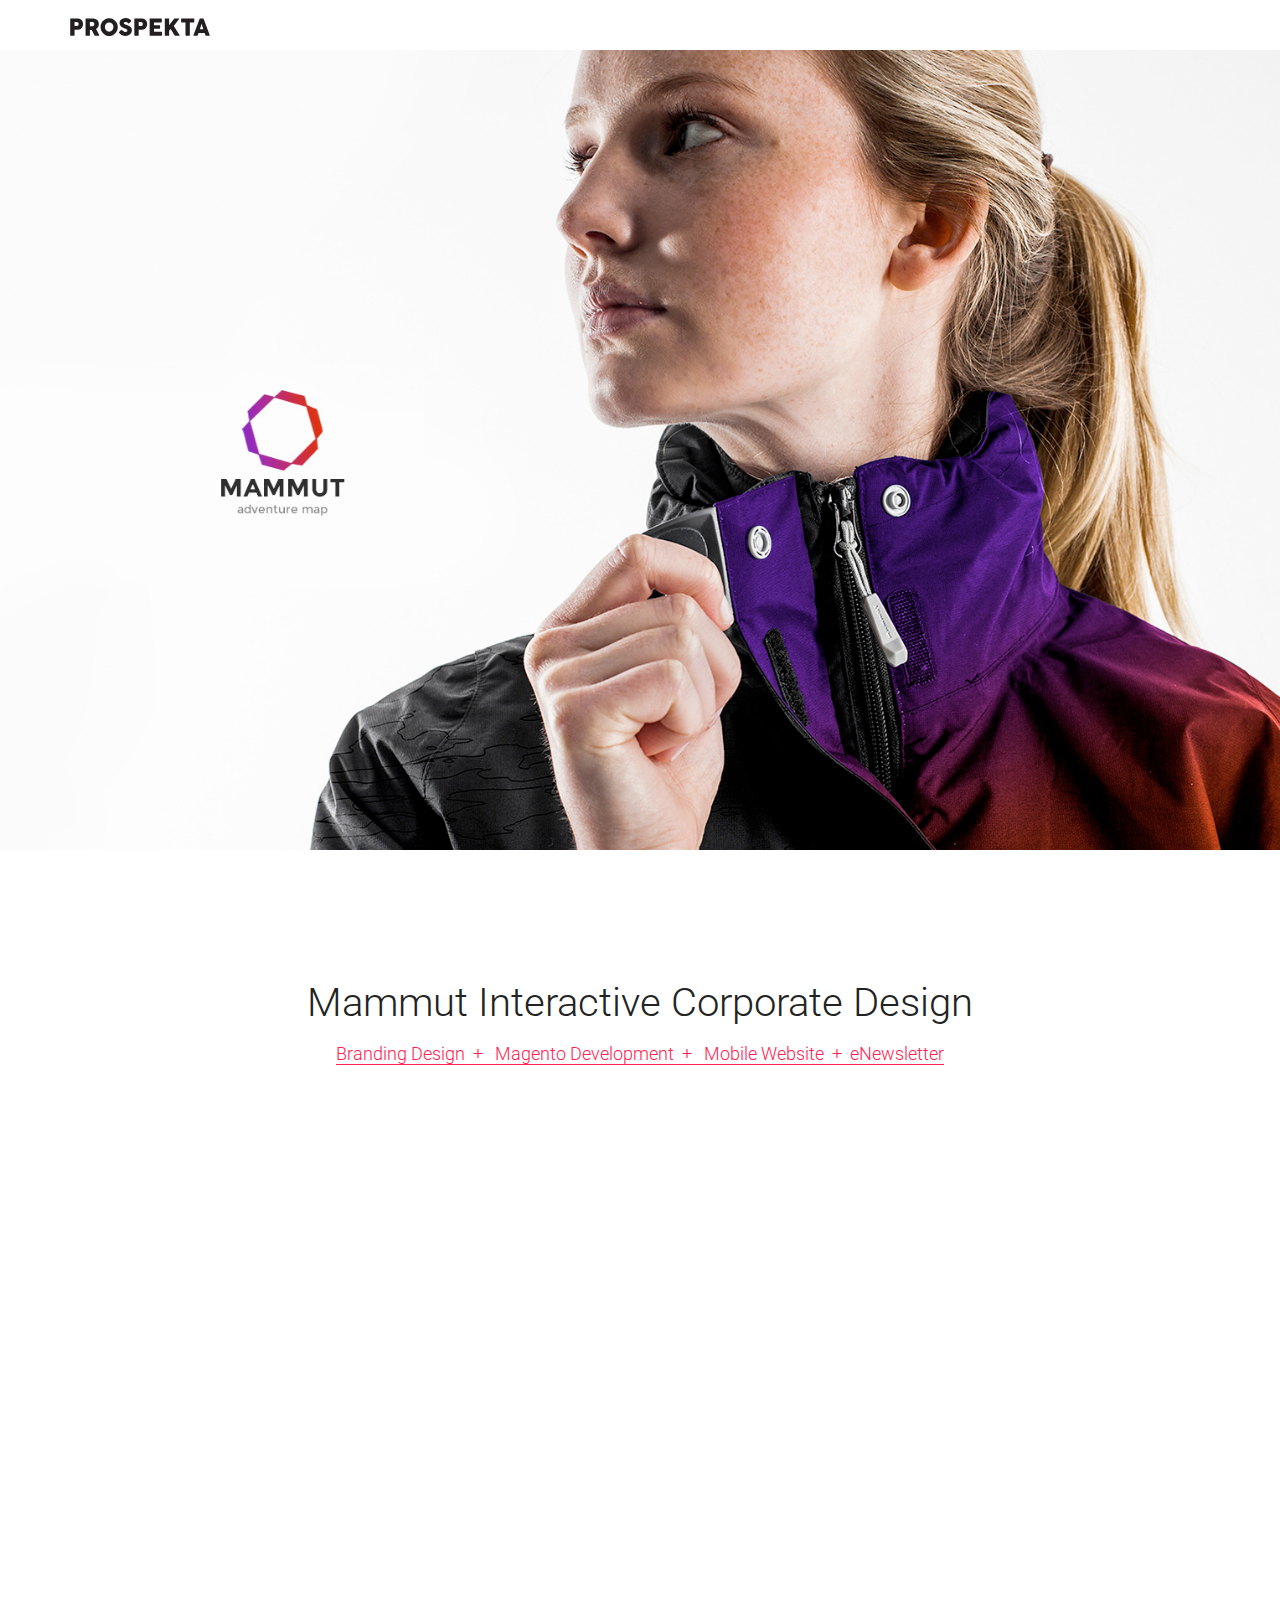
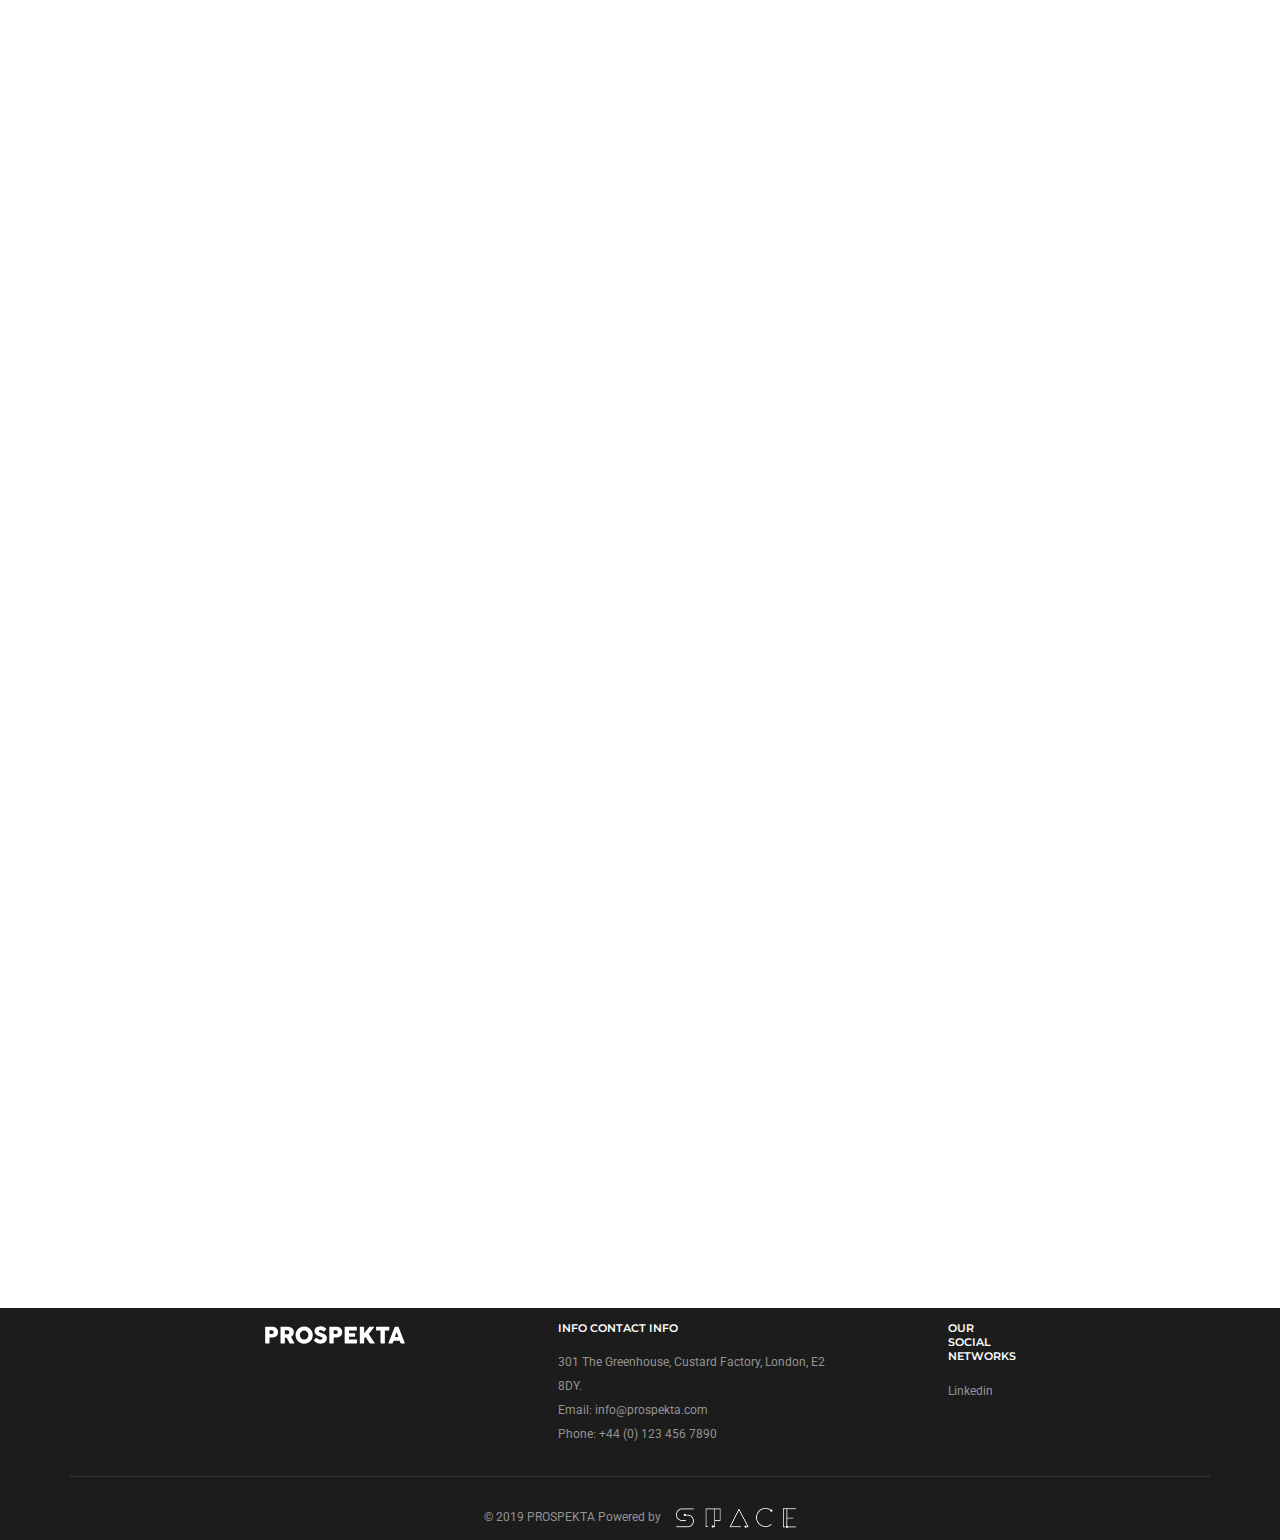
==== commit c1675b28: "Client page gallery" ====
--- a/Client01.html
+++ b/Client01.html
@@ -52,31 +52,16 @@
 	<!-- start header -->
 	<header>
 		<!-- start navigation -->
-		<nav class="navbar navbar-default bootsnav navbar-fixed-top header-light bg-white nav-box-width ">
+		<nav class="navbar navbar-default navbar-fixed-top bootsnav bg-white nav-box-width ">
 			<div class="container nav-header-container">
 				<div class="row">
 					<!-- start logo -->
 					<div class="col-md-2 col-xs-5">
-						<a href="index.html" title="Prospekta" class="logo"><img src="images/prospekta01.svg" data-rjs="images/prospekta01@2x.svg" class="logo-dark"
-							 alt="Prospekta">
-							<img src="images/prospekta01.svg" data-rjs="images/prospekta01@2x.svg" alt="Prospekta" class="logo-light default"></a>
+							<a href="index.html" title="Prospekta" class="logo">
+								<img src="images/prospekta01.svg" data-rjs="images/prospekta01@2x.svg" class="logo-dark default" alt="Prospekta"></a>
 					</div>
+					<!-- end
 					<!-- end logo -->
-					<div class="col-md-7 col-xs-2 width-auto pull-right accordion-menu">
-						<button type="button" class="navbar-toggle collapsed pull-right" data-toggle="collapse" data-target="#navbar-collapse-toggle-1">
-							<span class="sr-only">toggle navigation</span>
-							<span class="icon-bar"></span>
-							<span class="icon-bar"></span>
-							<span class="icon-bar"></span>
-						</button>
-						<div class="navbar-collapse collapse pull-right" id="navbar-collapse-toggle-1">
-							<ul class="nav navbar-nav navbar-left panel-group no-margin alt-font font-weight-800">
-								<li><a href="index.html" title="Home" class="inner-link">Home</a></li>
-								<li><a href="#about" title="About" class="inner-link">About</a></li>
-								<li><a href="#testimonials" title="Testimonials" class="inner-link">Testimonials</a></li>
-							</ul>
-						</div>
-					</div>
 				</div>
 			</div>
 		</nav>
@@ -127,66 +112,144 @@
 	</section>
 	<!-- end product information section -->
 	<!-- start product images section -->
-	<section class="bg-extra-dark-gray">
-		<div class="container-fluid padding-five-lr sm-padding-30px-lr">
-			<div class="row">
-				<!-- start product item -->
-				<div class="col-md-4 col-sm-4 col-xs-12 xs-margin-30px-bottom wow fadeInUp">
-					<img src="images/pofo-portfolio-centered-slides.jpg" alt="brochure image" />
-				</div>
-				<!-- end product item -->
-				<!-- start product item -->
-				<div class="col-md-4 col-sm-4 col-xs-12 xs-margin-30px-bottom wow fadeInUp" data-wow-delay="0.2s">
-					<img src="images/pofo-portfolio-centered-slides.jpg" alt="brochure image" />
-				</div>
-				<!-- end product item -->
-				<!-- start product item -->
-				<div class="col-md-4 col-sm-4 col-xs-12 wow fadeInUp" data-wow-delay="0.4s">
-					<img src="images/pofo-portfolio-centered-slides.jpg" alt="brochure image" />
-				</div>
-				<!-- end product item -->
-			</div>
-		</div>
-	</section>
-	<!-- end product images section -->
-	<!-- start product quotes section -->
-	<section class="wow fadeIn no-padding-bottom">
+	<!-- start image gallery style 01 section -->
+	<section class="wow fadeIn bg-extra-dark-gray">
 		<div class="container">
 			<div class="row">
-				<div class="margin-eight-bottom sm-margin-50px-bottom xs-margin-20px-bottom pull-left">
-					<div class="col-md-6 col-sm-12 col-xs-12 last-paragraph-no-margin sm-margin-30px-bottom wow fadeInUp">
-						<h5 class="font-weight-300 text-extra-dark-gray">Holistic brand redesign focusing product design, interface design,
-							studio photograph style, icon design, editorial design, web design & motion design.
-						</h5>
-						<p class="font-weight-300 text-medium text-medium-gray">- Paul Rand / Creative Director</p>
+				<div class="col-md-7 col-sm-12 col-xs-12 center-col text-center margin-100px-bottom xs-margin-40px-bottom">
+					<div class="position-relative overflow-hidden width-100">
+						<span class="text-small text-outside-line-full alt-font font-weight-600 text-uppercase">Our Gallery</span>
 					</div>
-					<div class="col-md-5 col-sm-12 col-xs-12 col-md-offset-1 wow fadeInUp" data-wow-delay="0.2s">
-						<p>Koordinaten bilden die Grundlage für Einsatz des Produktes ausgerichtete Corporate Design. Reale Daten wie zum Beispiel
-							Wetterdaten, Geografische Flächen und Höhenmeter, werden in das Design in mit einbezogen. Die neu gestaltete Marke
-							zeichnet sich sowohl durch userorientierte Einsatz. die in Grundlage für das Einsatz von des Produktes ausgerichtete
-							Corporate Voin Design. in Reale Daten wie zum Beispiel Wetterdaten, Geog rafische Koordi naten und Höhenmeter, werden
-							in das Design mit einbezogen. </p>
-					</div>
+				</div>
+			</div>
+			<div class="row lightbox-gallery">
+				<div class="col-md-12 no-padding xs-padding-15px-lr">
+					<ul class="portfolio-grid work-3col hover-option4 gutter-medium">
+						<li class="grid-sizer"></li>
+						<!-- start portfolio item -->
+						<li class="grid-item web branding design wow fadeInUp">
+							<a href="images/blog-img103.jpg" title="Lightbox gallery image title...">
+								<figure>
+									<div class="portfolio-img bg-extra-dark-gray"><img src="images/blog-img103.jpg" alt="" class="project-img-gallery"
+										/></div>
+									<figcaption>
+										<div class="portfolio-hover-main text-center">
+											<div class="portfolio-hover-box vertical-align-middle">
+												<div class="portfolio-hover-content position-relative">
+													<i class="ti-zoom-in text-white fa-2x"></i>
+												</div>
+											</div>
+										</div>
+									</figcaption>
+								</figure>
+							</a>
+						</li>
+						<!-- end portfolio item -->
+						<!-- start portfolio item -->
+						<li class="grid-item web branding design wow fadeInUp" data-wow-delay="0.2s">
+							<a href="images/blog-img100.jpg" title="Lightbox gallery image title...">
+								<figure>
+									<div class="portfolio-img bg-extra-dark-gray"><img src="images/blog-img100.jpg" alt="" class="project-img-gallery"
+										/></div>
+									<figcaption>
+										<div class="portfolio-hover-main text-center">
+											<div class="portfolio-hover-box vertical-align-middle">
+												<div class="portfolio-hover-content position-relative">
+													<i class="ti-zoom-in text-white fa-2x"></i>
+												</div>
+											</div>
+										</div>
+									</figcaption>
+								</figure>
+							</a>
+						</li>
+						<!-- end portfolio item -->
+						<!-- start portfolio item -->
+						<li class="grid-item web branding design wow fadeInUp" data-wow-delay="0.4s">
+							<a href="images/blog-img98.jpg" title="Lightbox gallery image title...">
+								<figure>
+									<div class="portfolio-img bg-extra-dark-gray"><img src="images/blog-img98.jpg" alt="" class="project-img-gallery"
+										/></div>
+									<figcaption>
+										<div class="portfolio-hover-main text-center">
+											<div class="portfolio-hover-box vertical-align-middle">
+												<div class="portfolio-hover-content position-relative">
+													<i class="ti-zoom-in text-white fa-2x"></i>
+												</div>
+											</div>
+										</div>
+									</figcaption>
+								</figure>
+							</a>
+						</li>
+						<!-- end portfolio item -->
+						<!-- start portfolio item -->
+						<li class="grid-item web branding design wow fadeInUp">
+							<a href="images/blog-img99.jpg" title="Lightbox gallery image title...">
+								<figure>
+									<div class="portfolio-img bg-extra-dark-gray"><img src="images/blog-img99.jpg" alt="" class="project-img-gallery"
+										/></div>
+									<figcaption>
+										<div class="portfolio-hover-main text-center">
+											<div class="portfolio-hover-box vertical-align-middle">
+												<div class="portfolio-hover-content position-relative">
+													<i class="ti-zoom-in text-white fa-2x"></i>
+												</div>
+											</div>
+										</div>
+									</figcaption>
+								</figure>
+							</a>
+						</li>
+						<!-- end portfolio item -->
+						<!-- start portfolio item -->
+						<li class="grid-item web branding design wow fadeInUp" data-wow-delay="0.2s">
+							<a href="images/blog-img102.jpg" title="Lightbox gallery image title...">
+								<figure>
+									<div class="portfolio-img bg-extra-dark-gray"><img src="images/blog-img102.jpg" alt="" class="project-img-gallery"
+										/></div>
+									<figcaption>
+										<div class="portfolio-hover-main text-center">
+											<div class="portfolio-hover-box vertical-align-middle">
+												<div class="portfolio-hover-content position-relative">
+													<i class="ti-zoom-in text-white fa-2x"></i>
+												</div>
+											</div>
+										</div>
+									</figcaption>
+								</figure>
+							</a>
+						</li>
+						<!-- end portfolio item -->
+						<!-- start portfolio item -->
+						<li class="grid-item web branding design wow fadeInUp" data-wow-delay="0.4s">
+							<a href="images/blog-img100.jpg" title="Lightbox gallery image title...">
+								<figure>
+									<div class="portfolio-img bg-extra-dark-gray"><img src="images/blog-img100.jpg" alt="" class="project-img-gallery"
+										/></div>
+									<figcaption>
+										<div class="portfolio-hover-main text-center">
+											<div class="portfolio-hover-box vertical-align-middle">
+												<div class="portfolio-hover-content position-relative">
+													<i class="ti-zoom-in text-white fa-2x"></i>
+												</div>
+											</div>
+										</div>
+									</figcaption>
+								</figure>
+							</a>
+						</li>
+						<!-- end portfolio item -->
+					
+						<!-- end portfolio item -->
+					</ul>
 				</div>
 			</div>
 		</div>
 	</section>
-	<!-- end product quotes section -->
-	<!-- start section -->
-	<section class="wow fadeIn bg-extra-dark-gray no-padding-bottom">
-		<div class="container">
-			<div class="row">
-				<div class="col-md-12 text-center">
-					<img src="images/portfolio-detail-logo.png" alt="logo mammut" class="margin-40px-bottom sm-margin-30px-bottom" />
-					<h6 class="font-weight-300 text-medium-gray width-65 center-col sm-width-80">A corporate design based on the idea of
-						generating design with user data created through the usage of the brands products. Every user has his own identity
-						and can individualize his own products based on this adventures with the brands products.</h6>
-					<div class="height-600px position-relative margin-100px-top sm-margin-50px-tb wow fadeInUp sm-height-auto"><img src="images/portfolio-detail-img-3.png"
-						 alt="responsive priview" /></div>
-				</div>
-			</div>
-		</div>
-	</section>
+
+	<!-- end product images section -->
+
 	<section id="testimonials" class="wow fadeIn">
 		<div class="container">
 
@@ -198,7 +261,8 @@
 						of time. Thanks guys for all your hard work.</p>
 					<i class="fas fa-quote-left icon-small text-deep-pink display-block margin-30px-top margin-15px-bottom"></i>
 					<span class="text-extra-dark-gray font-weight-600 text-small text-uppercase display-block line-height-10 alt-font">Shoko
-						Mugikura</span>
+						Mugikura
+					</span>
 					<span class="text-light-gray2 text-extra-small text-uppercase text-medium-gray">Design Manager</span>
 				</div>
 				<!-- end testimonial item -->
@@ -210,7 +274,8 @@
 						teams, freelancers, and outsource companies.</p>
 					<i class="fas fa-quote-left icon-small text-deep-pink display-block margin-30px-top margin-15px-bottom"></i>
 					<span class="text-extra-dark-gray font-weight-600 text-small text-uppercase display-block line-height-10 alt-font">Alexander
-						Smith</span>
+						Smith
+					</span>
 					<span class="text-light-gray2 text-extra-small text-uppercase text-medium-gray">Co Founder / CEO</span>
 				</div>
 				<!-- end testimonial item -->
@@ -221,7 +286,8 @@
 						the whole team gave to us into creating website.</p>
 					<i class="fas fa-quote-left icon-small text-deep-pink display-block margin-30px-top margin-15px-bottom"></i>
 					<span class="text-extra-dark-gray font-weight-600 text-small text-uppercase display-block line-height-10 alt-font">Lindsay
-						Swanson</span>
+						Swanson
+					</span>
 					<span class="text-light-gray2 text-extra-small text-uppercase text-medium-gray">Creative Director</span>
 				</div>
 				<!-- start testimonial item -->
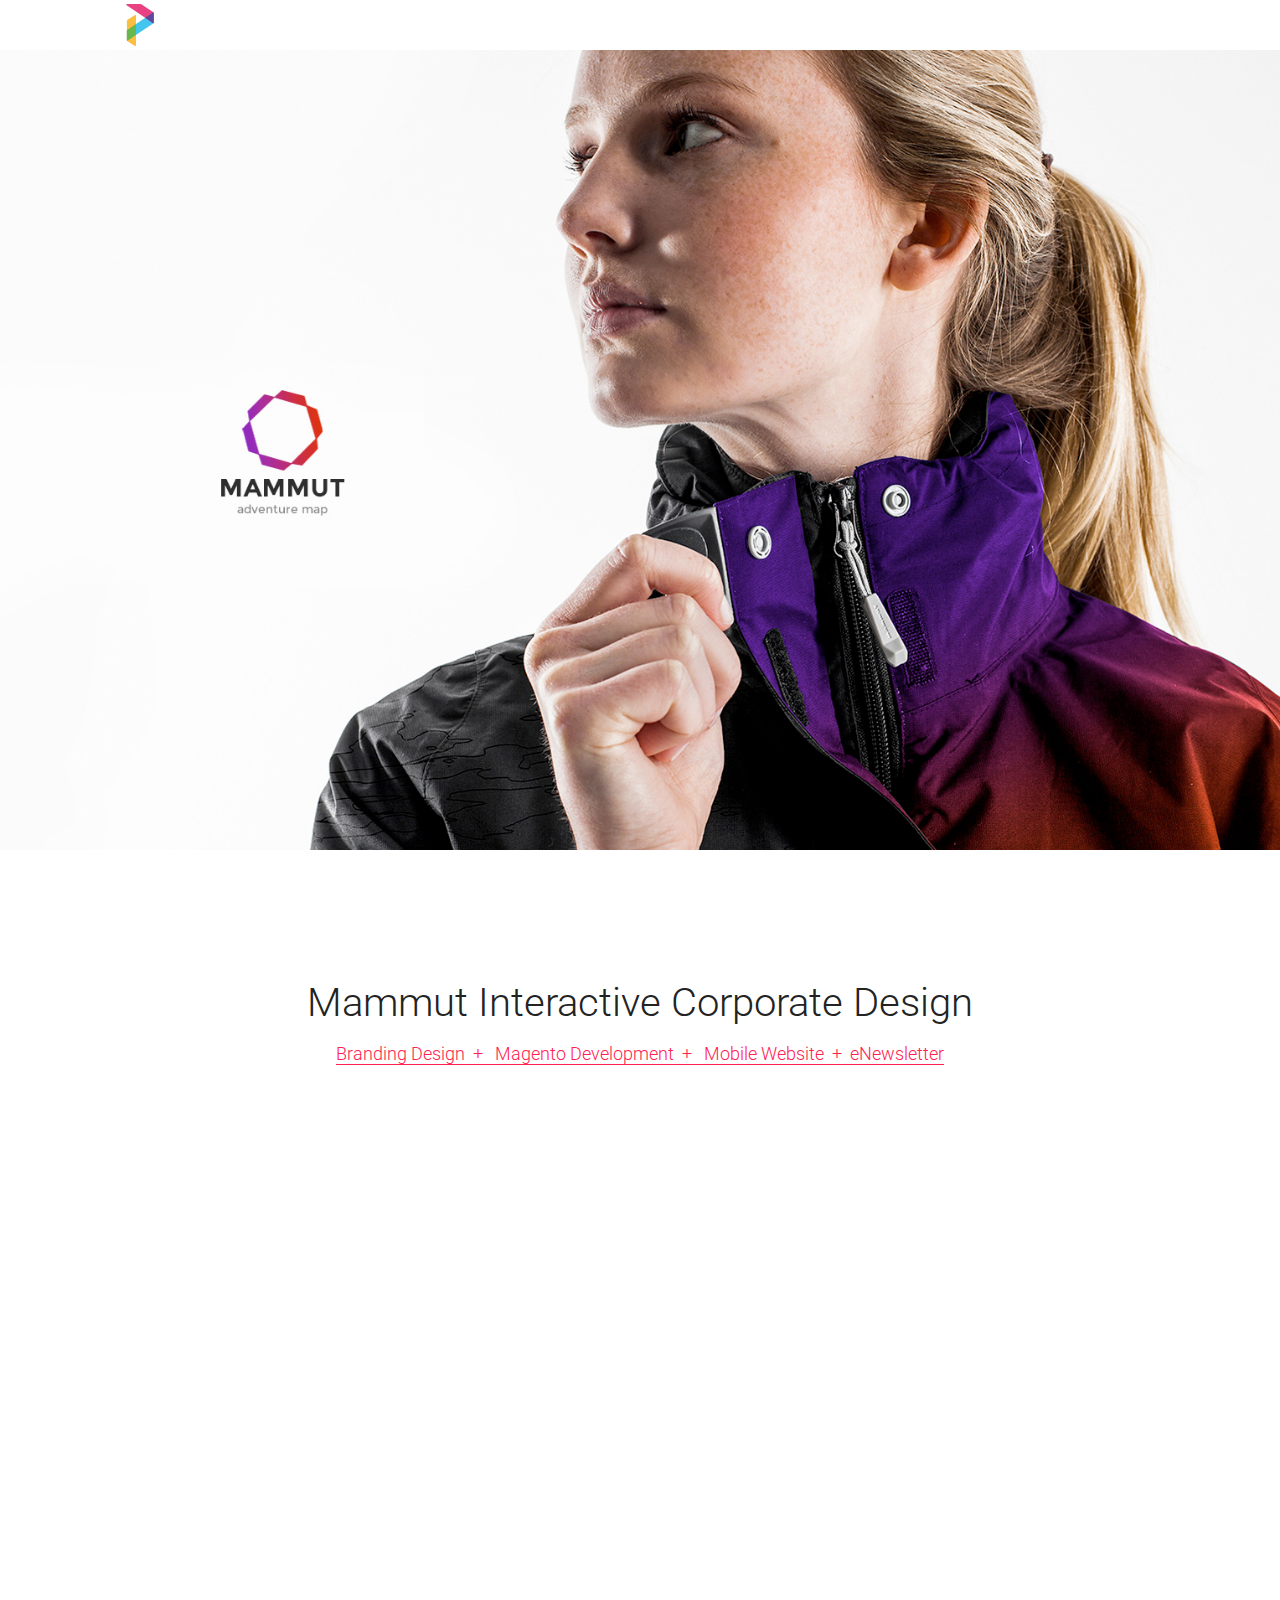
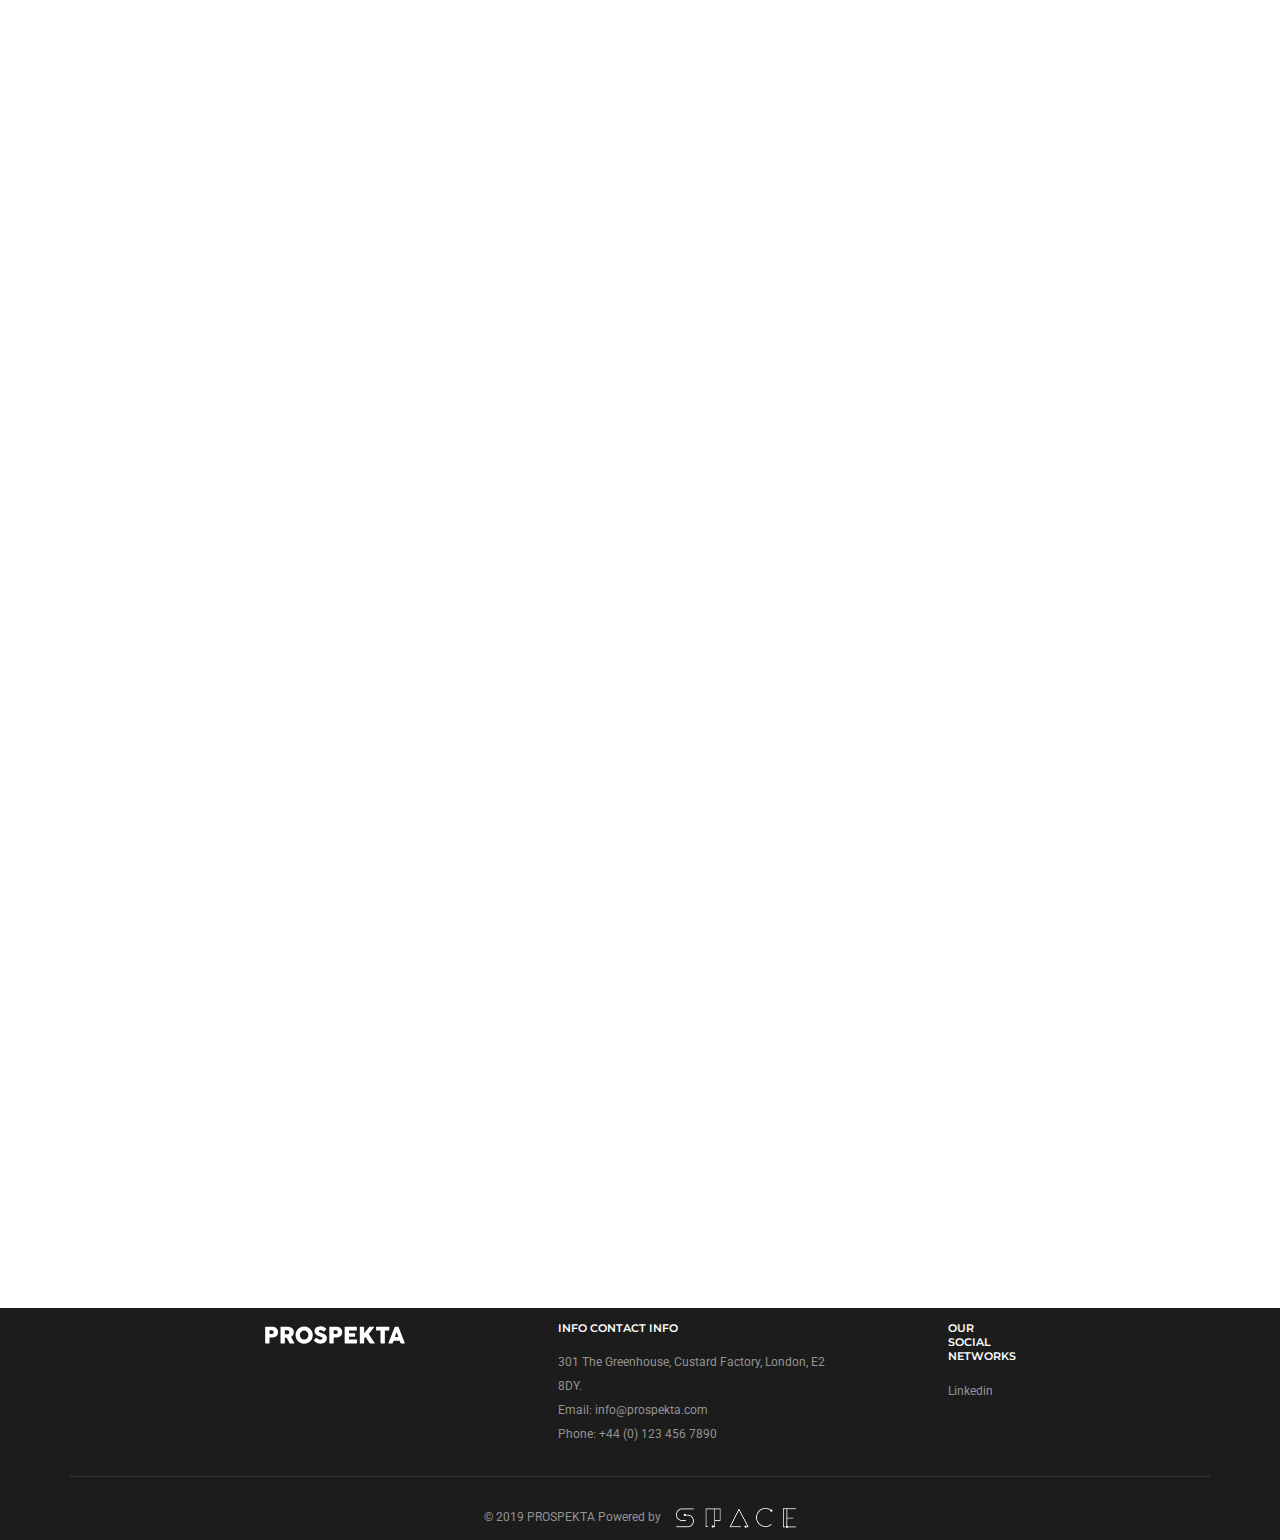
==== commit 959077ef: "Added new logo at client page" ====
--- a/Client01.html
+++ b/Client01.html
@@ -58,7 +58,7 @@
 					<!-- start logo -->
 					<div class="col-md-2 col-xs-5">
 							<a href="index.html" title="Prospekta" class="logo">
-								<img src="images/prospekta01.svg" data-rjs="images/prospekta01@2x.svg" class="logo-dark default" alt="Prospekta"></a>
+								<img src="images/LogoOficialLe.svg" data-rjs="images/LogoOficialLe@2x.svg" class="logo-dark default" alt="Prospekta"></a>
 					</div>
 					<!-- end
 					<!-- end logo -->
--- a/css/style.css
+++ b/css/style.css
@@ -2262,18 +2262,18 @@
 header.sticky nav.navbar-fixed-top.header-light.white-link .header-menu-button a {color: #232323}
 
 header .logo .logo-dark, header .logo .logo-light {visibility: hidden; opacity: 0; width: 0; transition-duration: 0.5s; -webkit-transition-duration: 0.5s; -moz-transition-duration: 0.5s; -ms-transition-duration: 0.5s; -o-transition-duration: 0.5s;}
-header .logo .logo-dark.default, header .logo .logo-light.default {visibility: visible; opacity: 1; width: 10em; transition-duration:0.5s;  -webkit-transition-duration: 0.5s; -moz-transition-duration: 0.5s; -ms-transition-duration: 0.5s; -o-transition-duration: 0.5s;}
-header.sticky nav.header-dark-transparent .logo .logo-light, header.sticky nav.header-dark .logo .logo-light {visibility: visible;  opacity: 1; width: 10em; transition-duration: 0.5s; -webkit-transition-duration: 0.5s; -moz-transition-duration: 0.5s; -ms-transition-duration: 0.5s; -o-transition-duration: 0.5s;}
+header .logo .logo-dark.default, header .logo .logo-light.default {visibility: visible; opacity: 1; width: 10em;height: 3em;transition-duration:0.5s;  -webkit-transition-duration: 0.5s; -moz-transition-duration: 0.5s; -ms-transition-duration: 0.5s; -o-transition-duration: 0.5s;}
+header.sticky nav.header-dark-transparent .logo .logo-light, header.sticky nav.header-dark .logo .logo-light {visibility: visible;  opacity: 1; width: 10em; height: 3em;transition-duration: 0.5s; -webkit-transition-duration: 0.5s; -moz-transition-duration: 0.5s; -ms-transition-duration: 0.5s; -o-transition-duration: 0.5s;}
 header.sticky nav.header-dark-transparent .logo .logo-dark, header.sticky nav.header-dark .logo .logo-dark {visibility: hidden; opacity: 0; width: 0; transition-duration:0.5s; -webkit-transition-duration: 0.5s; -moz-transition-duration: 0.5s; -ms-transition-duration: 0.5s; -o-transition-duration: 0.5s;}
-header.sticky nav.header-light-transparent .logo .logo-dark, header.sticky nav.header-light .logo .logo-dark {visibility: visible;  opacity: 1; width: 10em; transition-duration:0.5s; -webkit-transition-duration: 0.5s; -moz-transition-duration: 0.5s; -ms-transition-duration: 0.5s; -o-transition-duration: 0.5s;}
+header.sticky nav.header-light-transparent .logo .logo-dark, header.sticky nav.header-light .logo .logo-dark {visibility: visible;  opacity: 1; width: 10em; height: 3em;transition-duration:0.5s; -webkit-transition-duration: 0.5s; -moz-transition-duration: 0.5s; -ms-transition-duration: 0.5s; -o-transition-duration: 0.5s;}
 header.sticky nav.header-light-transparent .logo .logo-light, header.sticky nav.header-light .logo .logo-light {visibility: hidden; opacity: 0; width: 0; transition-duration:0.5s; -webkit-transition-duration: 0.5s; -moz-transition-duration: 0.5s; -ms-transition-duration: 0.5s; -o-transition-duration: 0.5s;}
 
 .nav-top-scroll {position: absolute; top: 0; z-index: 5;}
 header.sticky nav.nav-top-scroll {background-color: inherit;}
 header a.logo {display: inline-block; vertical-align: middle;}
-header a.logo img {max-height:26px;}
+header a.logo img {}
 header .left-nav .sidebar-part1 a.logo img {max-height:inherit;}
-.logo-holder img {max-height: 26px;}
+.logo-holder img {}
 
 /* header animation */
 .navbar-top { position: fixed;top: 0; left: 0; right: 0; transition-duration: 0.3s; -webkit-transition-duration: 0.3s; -moz-transition-duration: 0.3s; -ms-transition-duration: 0.3s; -o-transition-duration: 0.3s; }
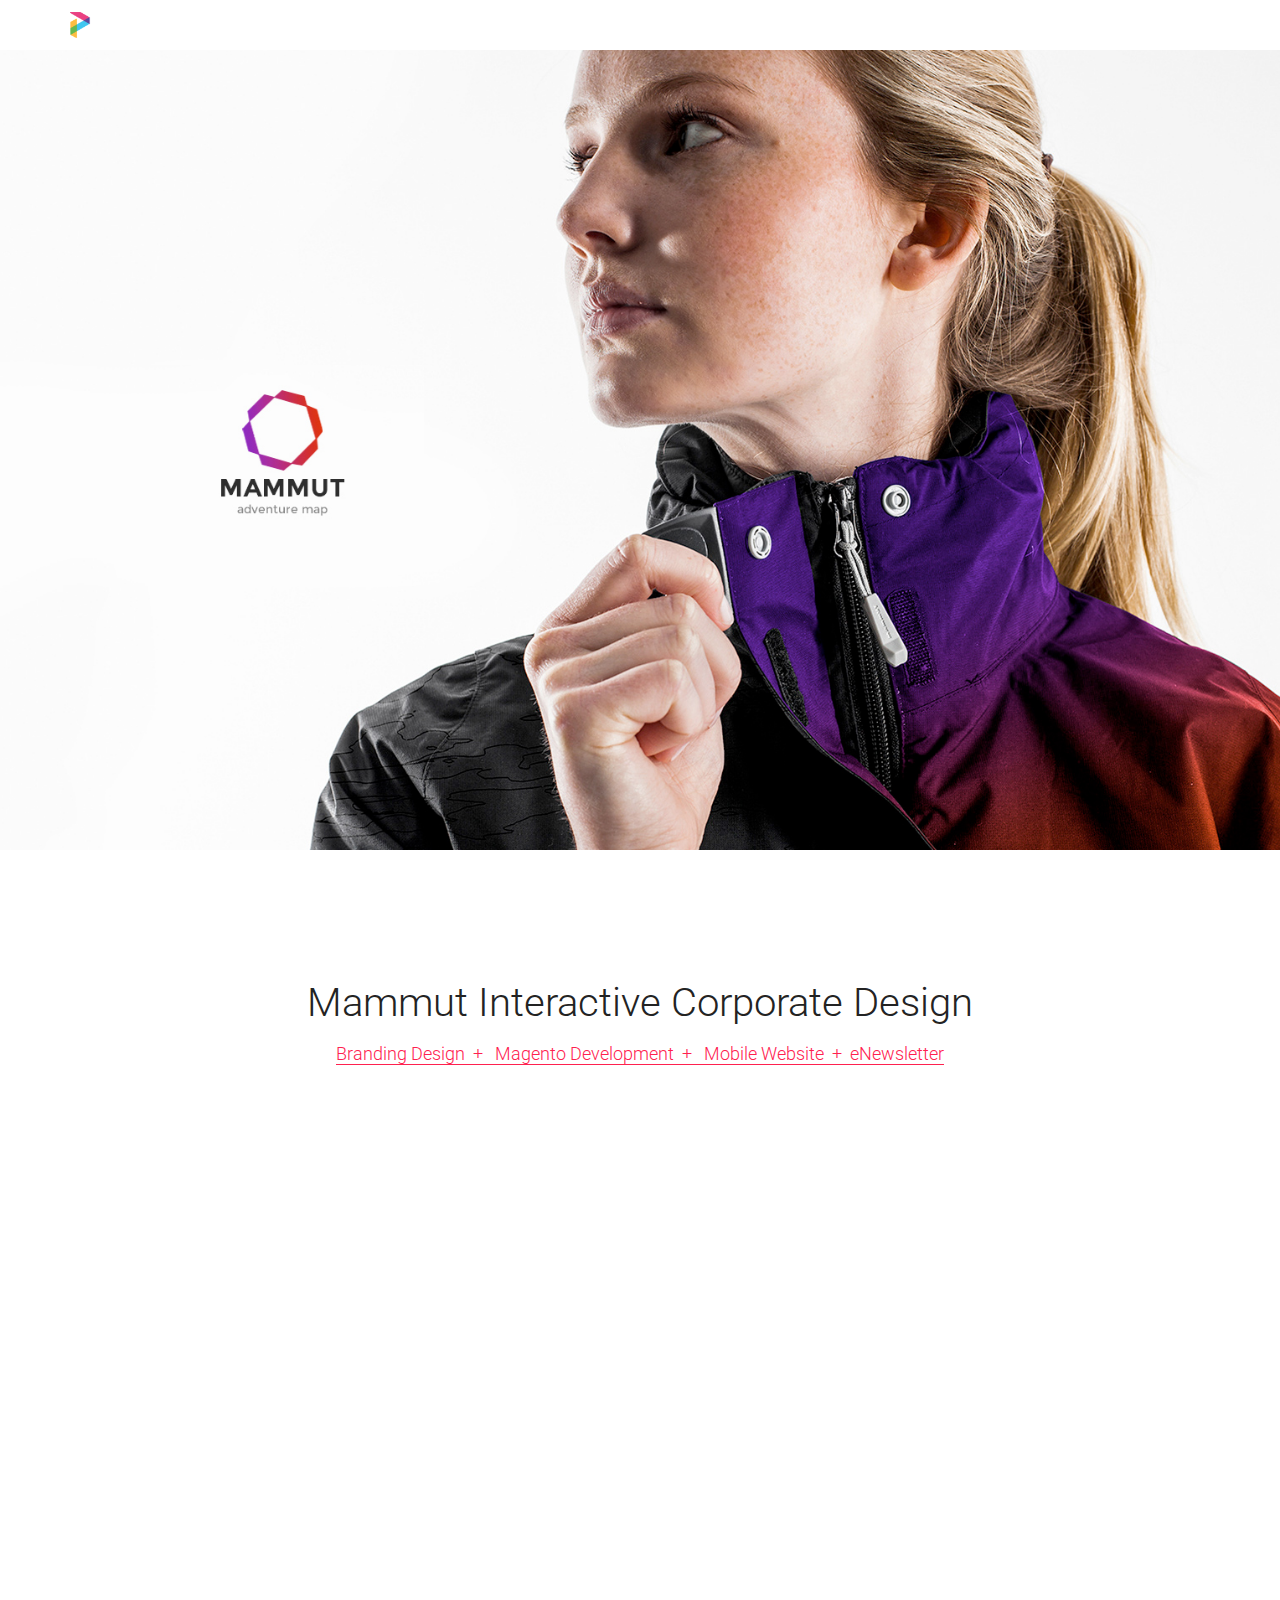
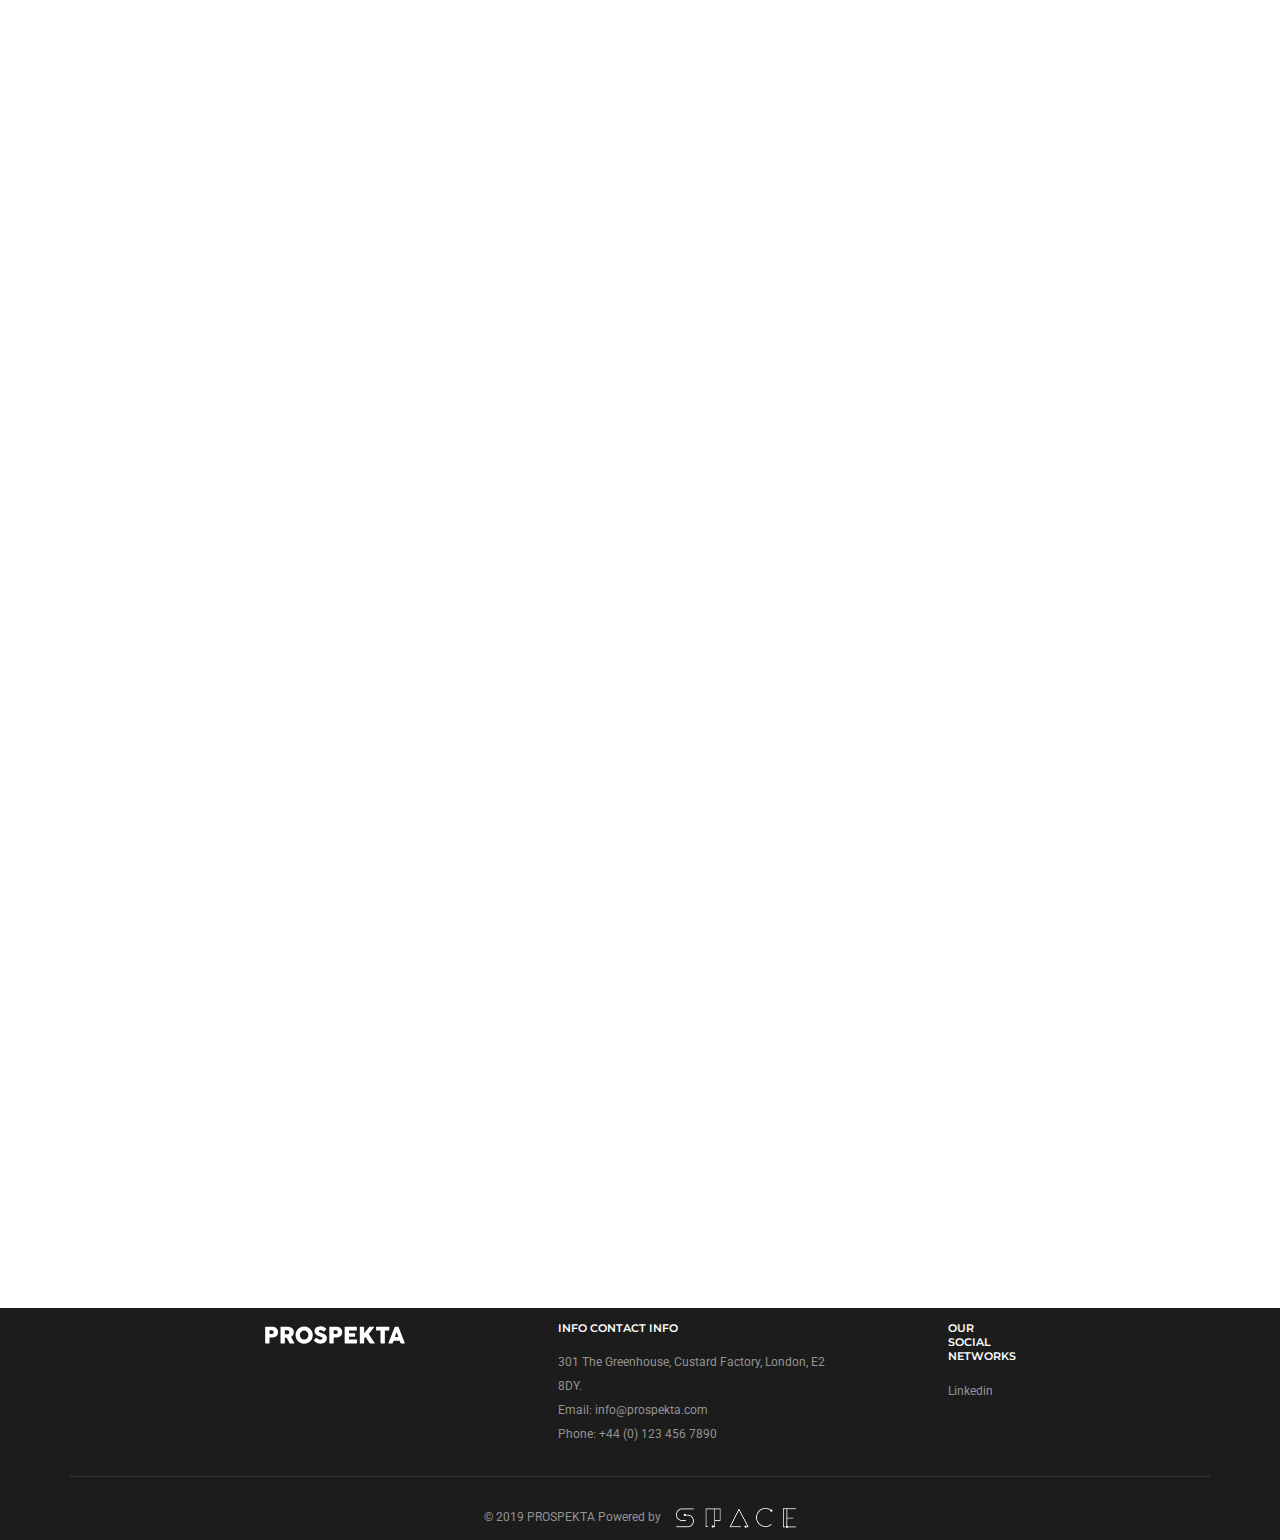
==== commit 9ac6b59d: "Logo and services section" ====
--- a/Client01.html
+++ b/Client01.html
@@ -58,7 +58,7 @@
 					<!-- start logo -->
 					<div class="col-md-2 col-xs-5">
 							<a href="index.html" title="Prospekta" class="logo">
-								<img src="images/LogoOficialLe.svg" data-rjs="images/LogoOficialLe@2x.svg" class="logo-dark default" alt="Prospekta"></a>
+								<img src="images/horiz-06.png" data-rjs="images/horiz-06@2x.png" class="logo-dark default" alt="Prospekta"></a>
 					</div>
 					<!-- end
 					<!-- end logo -->
--- a/css/style.css
+++ b/css/style.css
@@ -64,8 +64,8 @@
 .last-paragraph-no-margin p:last-of-type {margin-bottom:0}
 .alt-font strong {font-weight: 700 }
 ul, ol, dl {list-style-position: outside; margin-bottom: 25px}
-*{transition-timing-function: ease-in-out; -ms-transition-timing-function: ease-in-out; -moz-transition-timing-function: ease-in-out; -webkit-transition-timing-function: ease-in-out; -o-transition-timing-function: ease-in-out; transition-duration: .2s; -ms-transition-duration: .2s; -moz-transition-duration: .2s; -webkit-transition-duration: .2s; -o-transition-duration: .2s;}
-*:hover{transition-timing-function: ease-in-out; -ms-transition-timing-function: ease-in-out; -moz-transition-timing-function: ease-in-out; -webkit-transition-timing-function: ease-in-out; -o-transition-timing-function: ease-in-out; transition-duration: .2s; -ms-transition-duration: .2s; -moz-transition-duration: .2s; -webkit-transition-duration: .2s; -o-transition-duration: .2s; }
+*:not(.prospekta){transition-timing-function: ease-in-out; -ms-transition-timing-function: ease-in-out; -moz-transition-timing-function: ease-in-out; -webkit-transition-timing-function: ease-in-out; -o-transition-timing-function: ease-in-out; transition-duration: .2s; -ms-transition-duration: .2s; -moz-transition-duration: .2s; -webkit-transition-duration: .2s; -o-transition-duration: .2s;}
+*:hover:not(.prospekta){transition-timing-function: ease-in-out; -ms-transition-timing-function: ease-in-out; -moz-transition-timing-function: ease-in-out; -webkit-transition-timing-function: ease-in-out; -o-transition-timing-function: ease-in-out; transition-duration: .2s; -ms-transition-duration: .2s; -moz-transition-duration: .2s; -webkit-transition-duration: .2s; -o-transition-duration: .2s; }
 ::selection { color: #000; background:#dbdbdb; }
 ::-moz-selection { color:#000; background:#dbdbdb; }
 ::-webkit-input-placeholder { color: #6f6f6f; text-overflow: ellipsis;}
@@ -2261,19 +2261,19 @@
 header.sticky nav.navbar-fixed-top.header-light.white-link .header-menu-button a,
 header.sticky nav.navbar-fixed-top.header-light.white-link .header-menu-button a {color: #232323}
 
-header .logo .logo-dark, header .logo .logo-light {visibility: hidden; opacity: 0; width: 0; transition-duration: 0.5s; -webkit-transition-duration: 0.5s; -moz-transition-duration: 0.5s; -ms-transition-duration: 0.5s; -o-transition-duration: 0.5s;}
-header .logo .logo-dark.default, header .logo .logo-light.default {visibility: visible; opacity: 1; width: 10em;height: 3em;transition-duration:0.5s;  -webkit-transition-duration: 0.5s; -moz-transition-duration: 0.5s; -ms-transition-duration: 0.5s; -o-transition-duration: 0.5s;}
-header.sticky nav.header-dark-transparent .logo .logo-light, header.sticky nav.header-dark .logo .logo-light {visibility: visible;  opacity: 1; width: 10em; height: 3em;transition-duration: 0.5s; -webkit-transition-duration: 0.5s; -moz-transition-duration: 0.5s; -ms-transition-duration: 0.5s; -o-transition-duration: 0.5s;}
-header.sticky nav.header-dark-transparent .logo .logo-dark, header.sticky nav.header-dark .logo .logo-dark {visibility: hidden; opacity: 0; width: 0; transition-duration:0.5s; -webkit-transition-duration: 0.5s; -moz-transition-duration: 0.5s; -ms-transition-duration: 0.5s; -o-transition-duration: 0.5s;}
-header.sticky nav.header-light-transparent .logo .logo-dark, header.sticky nav.header-light .logo .logo-dark {visibility: visible;  opacity: 1; width: 10em; height: 3em;transition-duration:0.5s; -webkit-transition-duration: 0.5s; -moz-transition-duration: 0.5s; -ms-transition-duration: 0.5s; -o-transition-duration: 0.5s;}
-header.sticky nav.header-light-transparent .logo .logo-light, header.sticky nav.header-light .logo .logo-light {visibility: hidden; opacity: 0; width: 0; transition-duration:0.5s; -webkit-transition-duration: 0.5s; -moz-transition-duration: 0.5s; -ms-transition-duration: 0.5s; -o-transition-duration: 0.5s;}
+header .logo .logo-dark, header .logo .logo-light {visibility: hidden; opacity: 0; width: 0; }
+header .logo .logo-dark.default, header .logo .logo-light.default {visibility: visible; opacity: 1; width: 10em;  }
+header.sticky nav.header-dark-transparent .logo .logo-light, header.sticky nav.header-dark .logo .logo-light {visibility: visible;  opacity: 1; width: 10em; }
+header.sticky nav.header-dark-transparent .logo .logo-dark, header.sticky nav.header-dark .logo .logo-dark {visibility: hidden; opacity: 0; width: 0; }
+header.sticky nav.header-light-transparent .logo .logo-dark, header.sticky nav.header-light .logo .logo-dark {visibility: visible;  opacity: 1; width: 10em; }
+header.sticky nav.header-light-transparent .logo .logo-light, header.sticky nav.header-light .logo .logo-light {visibility: hidden; opacity: 0; width: 0; }
 
 .nav-top-scroll {position: absolute; top: 0; z-index: 5;}
 header.sticky nav.nav-top-scroll {background-color: inherit;}
 header a.logo {display: inline-block; vertical-align: middle;}
-header a.logo img {}
+header a.logo img {max-height:26px;}
 header .left-nav .sidebar-part1 a.logo img {max-height:inherit;}
-.logo-holder img {}
+.logo-holder img {max-height: 26px;}
 
 /* header animation */
 .navbar-top { position: fixed;top: 0; left: 0; right: 0; transition-duration: 0.3s; -webkit-transition-duration: 0.3s; -moz-transition-duration: 0.3s; -ms-transition-duration: 0.3s; -o-transition-duration: 0.3s; }
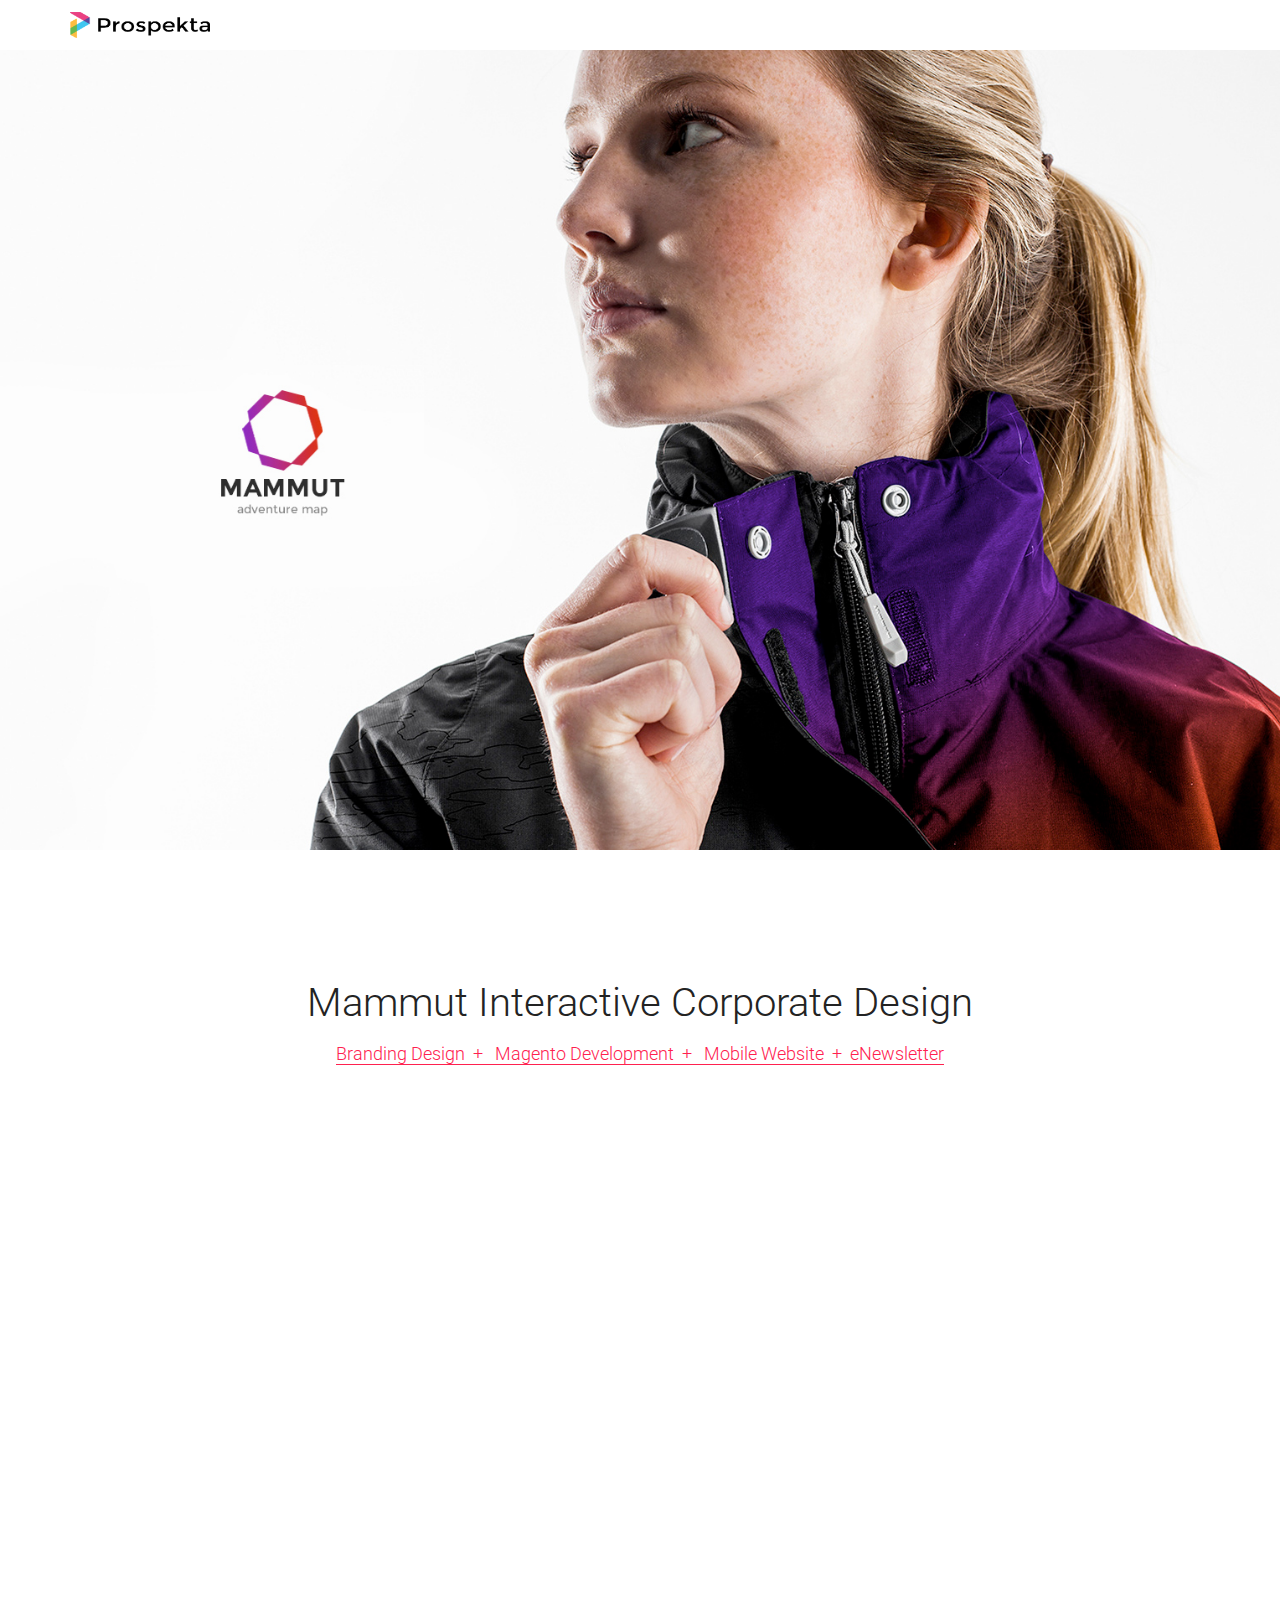
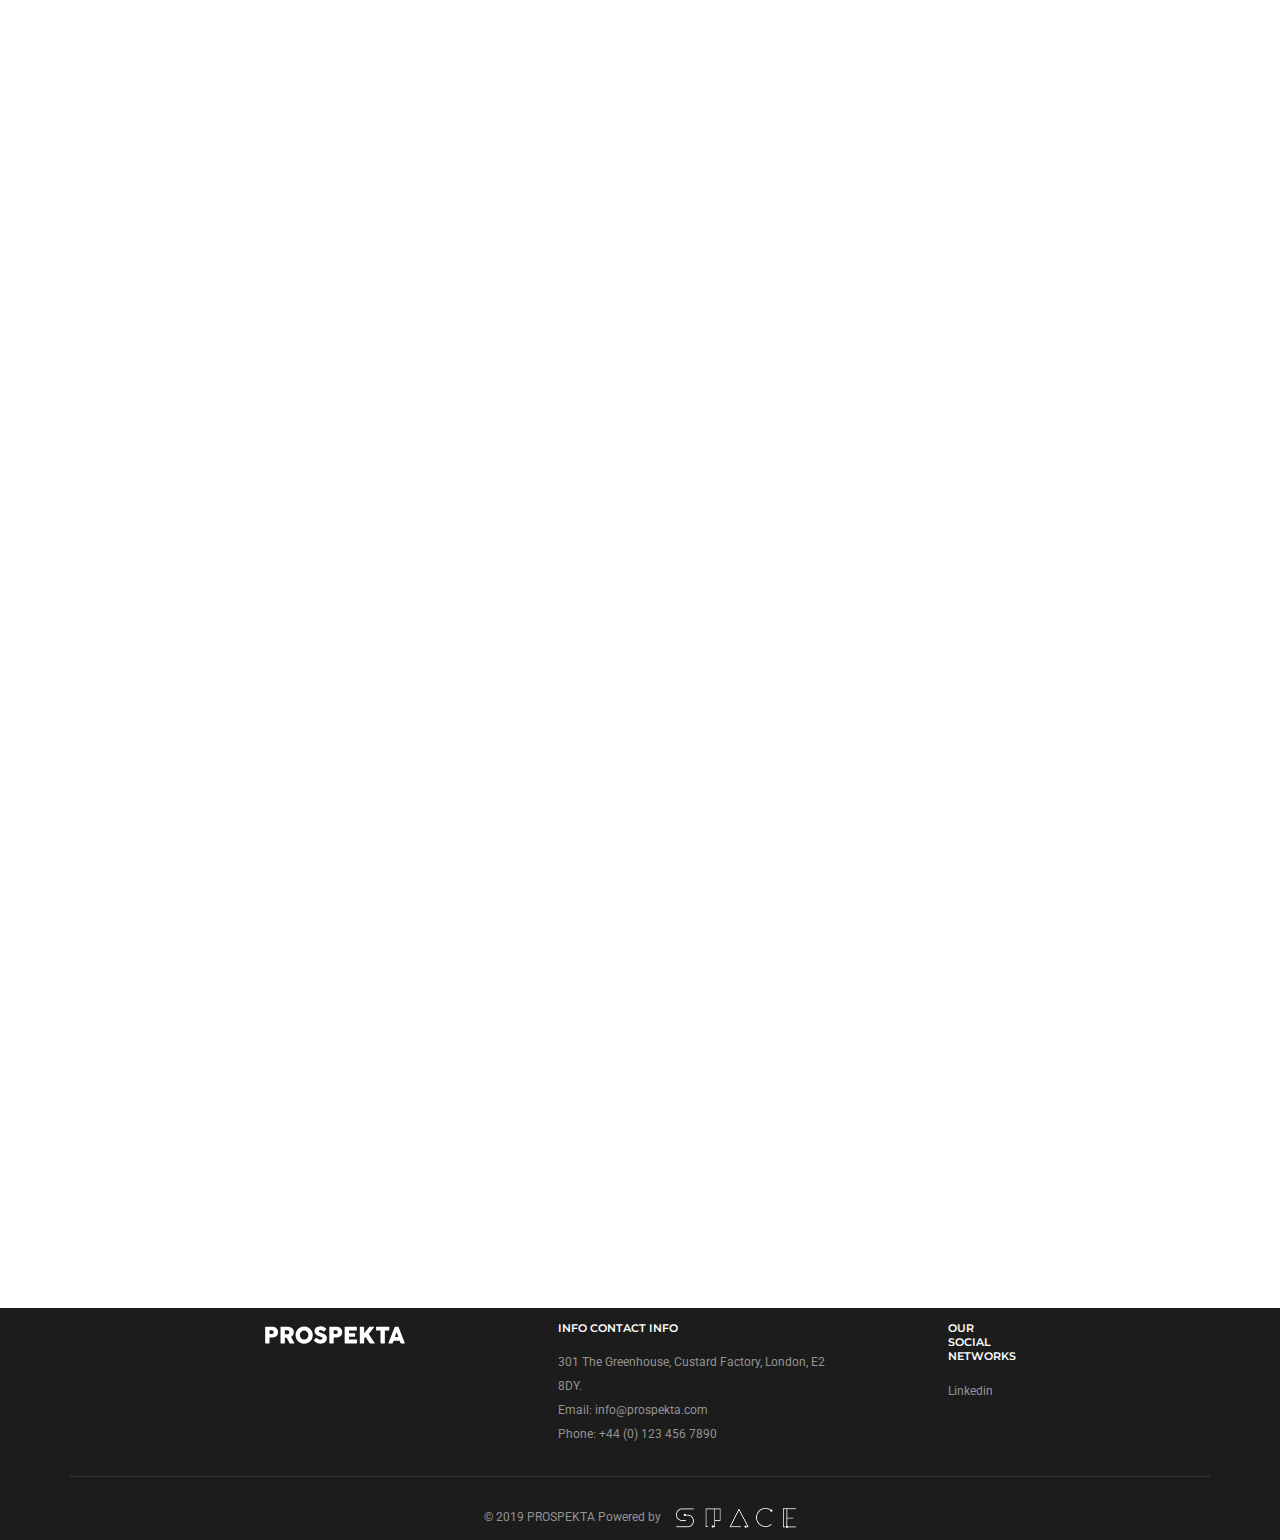
==== commit baec0432: "Change logo on clients page" ====
--- a/Client01.html
+++ b/Client01.html
@@ -58,7 +58,7 @@
 					<!-- start logo -->
 					<div class="col-md-2 col-xs-5">
 							<a href="index.html" title="Prospekta" class="logo">
-								<img src="images/horiz-06.png" data-rjs="images/horiz-06@2x.png" class="logo-dark default" alt="Prospekta"></a>
+								<img src="images/horiz-05.png" data-rjs="images/horiz-05@2x.png" class="logo-dark default" alt="Prospekta"></a>
 					</div>
 					<!-- end
 					<!-- end logo -->
